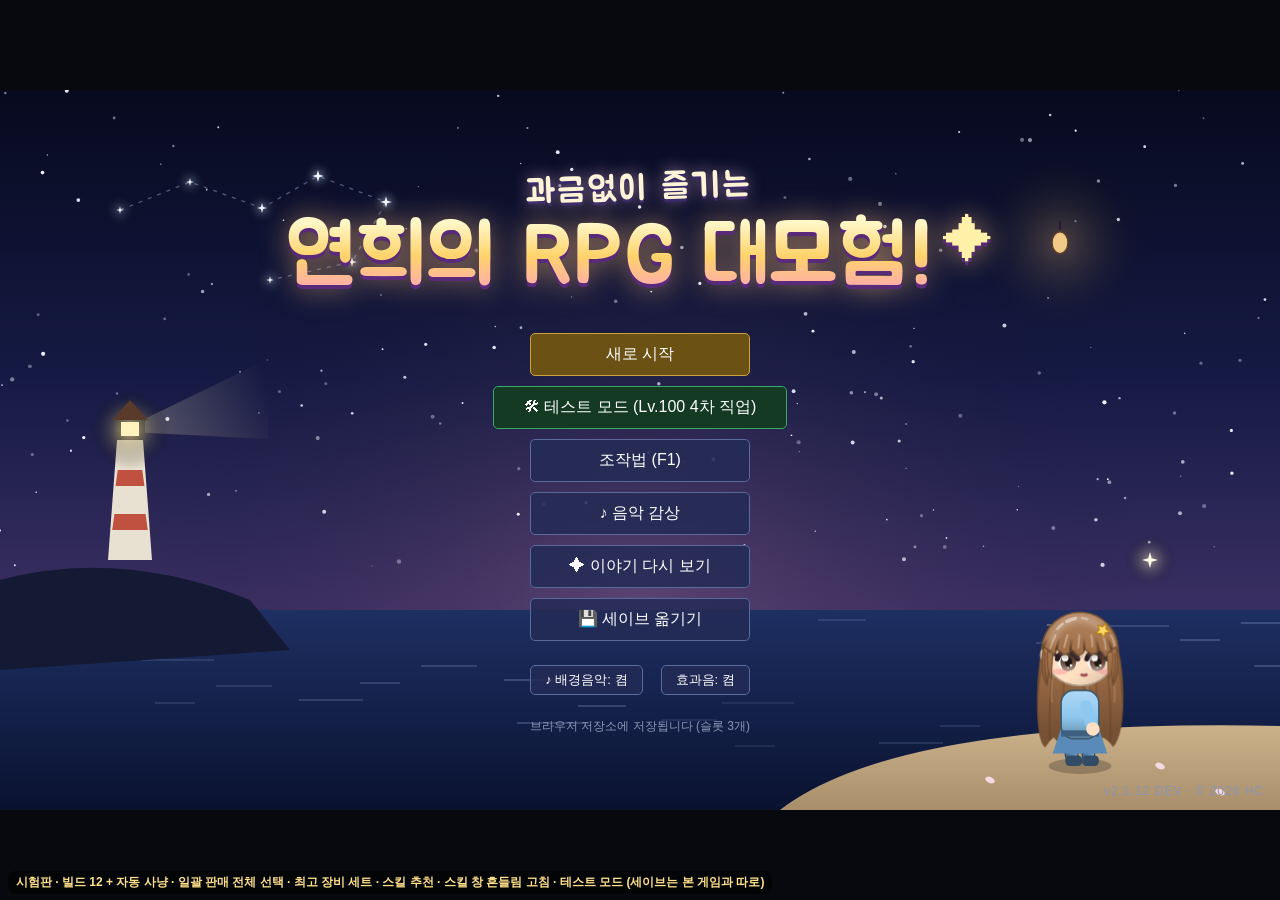
==== beta/index.html @ 1efd41b9 "시험판 beta: 테스트 모드 포함 (모바일 d5fec8c)" ====
<!doctype html>
<!-- 과금없이 즐기는 연희의 RPG 대모험 © 2026 HC. All rights reserved. 무단 복제·배포 금지 -->
<html lang="ko">
<head>
  <meta charset="utf-8">
  <title>[시험판] RPG 대모험_HC</title>
  <meta name="viewport" content="width=device-width, initial-scale=1, maximum-scale=1, user-scalable=no, viewport-fit=cover">
  <!-- 모바일 1차: 홈 화면에 추가했을 때 전체 화면 -->
  <meta name="apple-mobile-web-app-capable" content="yes">
  <meta name="mobile-web-app-capable" content="yes">
  <meta name="apple-mobile-web-app-status-bar-style" content="black-translucent">
  <meta name="apple-mobile-web-app-title" content="RPG 대모험_HC">
  <meta name="theme-color" content="#07090f">
  <meta name="format-detection" content="telephone=no">
  <!-- 모바일 2차-1: 앱 아이콘 A "여덟 번째 별" (docs/drafts/icons/export_icons.js 로 코드에서 뽑은 PNG) -->
  <link rel="apple-touch-icon" href="icons/icon-180.png">
  <link rel="icon" type="image/png" sizes="32x32" href="icons/favicon-32.png">
  <link rel="icon" type="image/png" sizes="192x192" href="icons/icon-192.png">
  <link rel="manifest" href="manifest.webmanifest">
  <link rel="stylesheet" href="css/fonts/jua.css">
  <link rel="stylesheet" href="css/style.css">
  <link rel="stylesheet" href="css/mobile.css">
</head>
<body>
  <div id="stage">
    <div id="game">
      <canvas id="canvas" width="1280" height="720"></canvas>
      <div id="ui"></div>
    </div>
  </div>

  <!-- 공용 -->
  <script src="src/util.js"></script>
  <script src="src/version.js"></script>
  <script src="src/webbuild.js"></script>
  <script src="src/core/errlog.js"></script>
  <!-- 데이터 -->
  <script src="src/data/formulas.js"></script>
  <script src="src/core/settings.js"></script>
  <script src="src/systems/perf.js"></script>
  <script src="src/data/jobs.js"></script>
  <script src="src/data/looks.js"></script>
  <script src="src/data/skills.js"></script>
  <script src="src/data/jobs2.js"></script>
  <script src="src/data/options.js"></script>
  <script src="src/data/items.js"></script>
  <script src="src/data/sets.js"></script>
  <script src="src/data/sfx.js"></script>
  <script src="src/data/monsters.js"></script>
  <script src="src/data/bosses.js"></script>
  <script src="src/data/npcs.js"></script>
  <script src="src/data/quests.js"></script>
  <script src="src/data/maps.js"></script>
  <script src="src/data/world2.js"></script>
  <script src="src/data/npc_look2.js"></script>
  <script src="src/data/npc_hari.js"></script>
  <script src="src/data/story2.js"></script>
  <script src="src/data/story3.js"></script>
  <script src="src/data/quest_sets_b1.js"></script>
  <script src="src/systems/sp_b1.js"></script>
  <script src="src/systems/clue.js"></script>
  <script src="src/data/rework.js"></script>
  <script src="src/data/balance21.js"></script>
  <script src="src/data/balance_b1.js"></script>
  <script src="src/data/songs.js"></script>
  <!-- 코어 -->
  <script src="src/core/input.js"></script>
  <script src="src/core/keys.js"></script>
  <script src="src/core/touch.js"></script>
  <script src="src/core/audio.js"></script>
  <script src="src/core/music.js"></script>
  <script src="src/core/sound.js"></script>
  <script src="src/core/save.js"></script>
  <!-- 그래픽 -->
  <script src="src/render/icons.js"></script>
  <script src="src/render/icons2.js"></script>
  <script src="src/render/sprites.js"></script>
  <script src="src/render/outfit.js"></script>
  <script src="src/render/gearfx.js"></script>
  <script src="src/render/hair_user.js"></script>
  <script src="src/render/head2.js"></script>
  <script src="src/render/monsters2.js"></script>
  <script src="src/render/monsters3.js"></script>
  <script src="src/render/monsters4.js"></script>
  <script src="src/render/boss21.js"></script>
  <script src="src/render/nox.js"></script>
  <script src="src/render/boss_new.js"></script>
  <script src="src/render/mon_new.js"></script>
  <script src="src/render/background.js"></script>
  <!-- 시스템 -->
  <script src="src/systems/items.js"></script>
  <script src="src/systems/stats.js"></script>
  <script src="src/systems/quest.js"></script>
  <script src="src/systems/combat.js"></script>
  <script src="src/systems/tutorial.js"></script>
  <script src="src/systems/nav.js"></script>
  <script src="src/systems/chapter.js"></script>
  <script src="src/systems/storage.js"></script>
  <!-- 엔티티 -->
  <script src="src/entity/fx.js"></script>
  <script src="src/entity/projectile.js"></script>
  <script src="src/entity/drop.js"></script>
  <script src="src/entity/boss.js"></script>
  <script src="src/entity/monster.js"></script>
  <script src="src/systems/monskill.js"></script>
  <script src="src/render/skyfx.js"></script>
  <script src="src/systems/skillx.js"></script>
  <script src="src/systems/aura10.js"></script>
  <script src="src/render/spellfx.js"></script>
  <script src="src/systems/assist.js"></script>
  <script src="src/systems/hidden.js"></script>
  <script src="src/entity/player.js"></script>
  <script src="src/world.js"></script>
  <!-- UI -->
  <script src="src/ui/ui.js"></script>
  <script src="src/ui/hud.js"></script>
  <script src="src/ui/windows.js"></script>
  <script src="src/ui/windows2.js"></script>
  <script src="src/ui/windows3.js"></script>
  <script src="src/ui/dialog.js"></script>
  <script src="src/ui/mapwin.js"></script>
  <script src="src/ui/creator.js"></script>
  <script src="src/ui/ending.js"></script>
  <script src="src/ui/cutscene.js"></script>
  <script src="src/ui/titlebg.js"></script>
  <script src="src/ui/autopot.js"></script>
  <script src="src/ui/bugreport.js"></script>
  <script src="src/ui/mobile.js"></script>
  <script src="src/ui/play.js"></script>
  <script src="src/ui/jobcard_pc.js"></script>
  <script src="src/ui/jobcard.js"></script>
  <!-- 시작 -->
  <script src="src/dev.js"></script>
  <script src="src/main.js"></script>
<div style="position:fixed;left:8px;bottom:6px;z-index:99999;pointer-events:none;font:bold 12px sans-serif;color:#ffe08a;background:rgba(0,0,0,.55);padding:3px 8px;border-radius:8px">시험판 · 빌드 12 + 자동 사냥 · 일괄 판매 전체 선택 · 최고 장비 세트 · 스킬 추천 · 스킬 창 흔들림 고침 · 테스트 모드 (세이브는 본 게임과 따로)</div>
</body>
</html>
---- beta/css/fonts/jua.css ----
/*! 과금없이 즐기는 연희의 RPG 대모험 © 2026 HC. All rights reserved. 무단 복제·배포 금지 */
/* 2.0 타이틀 글씨체: 주아(BM JUA, SIL OFL 1.1 — jua/OFL.txt). @fontsource/jua 5.3.0의 한글·라틴 조각 파일. EXE에서도 인터넷 없이 보이도록 게임 폴더에 포함 */
/* jua-[2]-400-normal */
@font-face {
  font-family: 'Jua';
  font-style: normal;
  font-display: swap;
  font-weight: 400;
  src: url(./jua/jua-2-400-normal.woff2) format('woff2');
  unicode-range: U+d723-d728,U+d72a-d733,U+d735-d748,U+d74a-d74f,U+d752-d753,U+d755-d757,U+d75a-d75f,U+d762-d764,U+d766-d768,U+d76a-d76b,U+d76d-d76f,U+d771-d787,U+d789-d78b,U+d78d-d78f,U+d791-d797,U+d79a,U+d79c,U+d79e-d7a3,U+f900-f909,U+f90b-f92e;
}

/* jua-[3]-400-normal */
@font-face {
  font-family: 'Jua';
  font-style: normal;
  font-display: swap;
  font-weight: 400;
  src: url(./jua/jua-3-400-normal.woff2) format('woff2');
  unicode-range: U+d679-d68b,U+d68e-d69e,U+d6a0,U+d6a2-d6a7,U+d6a9-d6c3,U+d6c6-d6c7,U+d6c9-d6cb,U+d6cd-d6d3,U+d6d5-d6d6,U+d6d8-d6e3,U+d6e5-d6e7,U+d6e9-d6fb,U+d6fd-d717,U+d719-d71f,U+d721-d722;
}

/* jua-[4]-400-normal */
@font-face {
  font-family: 'Jua';
  font-style: normal;
  font-display: swap;
  font-weight: 400;
  src: url(./jua/jua-4-400-normal.woff2) format('woff2');
  unicode-range: U+d5bc-d5c7,U+d5ca-d5cb,U+d5cd-d5cf,U+d5d1-d5d7,U+d5d9-d5da,U+d5dc,U+d5de-d5e3,U+d5e6-d5e7,U+d5e9-d5eb,U+d5ed-d5f6,U+d5f8,U+d5fa-d5ff,U+d602-d603,U+d605-d607,U+d609-d60f,U+d612-d613,U+d616-d61b,U+d61d-d637,U+d63a-d63b,U+d63d-d63f,U+d641-d647,U+d64a-d64c,U+d64e-d653,U+d656-d657,U+d659-d65b,U+d65d-d666,U+d668,U+d66a-d678;
}

/* jua-[5]-400-normal */
@font-face {
  font-family: 'Jua';
  font-style: normal;
  font-display: swap;
  font-weight: 400;
  src: url(./jua/jua-5-400-normal.woff2) format('woff2');
  unicode-range: U+d507,U+d509-d50b,U+d50d-d513,U+d515-d53b,U+d53e-d53f,U+d541-d543,U+d545-d54c,U+d54e,U+d550,U+d552-d557,U+d55a-d55b,U+d55d-d55f,U+d561-d564,U+d566-d567,U+d56a,U+d56c,U+d56e-d573,U+d576-d577,U+d579-d583,U+d585-d586,U+d58a-d5a4,U+d5a6-d5bb;
}

/* jua-[6]-400-normal */
@font-face {
  font-family: 'Jua';
  font-style: normal;
  font-display: swap;
  font-weight: 400;
  src: url(./jua/jua-6-400-normal.woff2) format('woff2');
  unicode-range: U+d464-d477,U+d47a-d47b,U+d47d-d47f,U+d481-d487,U+d489-d48a,U+d48c,U+d48e-d4e7,U+d4e9-d503,U+d505-d506;
}

/* jua-[7]-400-normal */
@font-face {
  font-family: 'Jua';
  font-style: normal;
  font-display: swap;
  font-weight: 400;
  src: url(./jua/jua-7-400-normal.woff2) format('woff2');
  unicode-range: U+d3bf-d3c7,U+d3ca-d3cf,U+d3d1-d3eb,U+d3ee-d3ef,U+d3f1-d3f3,U+d3f5-d3fb,U+d3fd-d400,U+d402-d45b,U+d45d-d463;
}

/* jua-[8]-400-normal */
@font-face {
  font-family: 'Jua';
  font-style: normal;
  font-display: swap;
  font-weight: 400;
  src: url(./jua/jua-8-400-normal.woff2) format('woff2');
  unicode-range: U+d2ff,U+d302-d304,U+d306-d30b,U+d30f,U+d311-d313,U+d315-d31b,U+d31e,U+d322-d324,U+d326-d327,U+d32a-d32b,U+d32d-d32f,U+d331-d337,U+d339-d33c,U+d33e-d37b,U+d37e-d37f,U+d381-d383,U+d385-d38b,U+d38e-d390,U+d392-d397,U+d39a-d39b,U+d39d-d39f,U+d3a1-d3a7,U+d3a9-d3aa,U+d3ac,U+d3ae-d3b3,U+d3b5-d3b7,U+d3b9-d3bb,U+d3bd-d3be;
}

/* jua-[9]-400-normal */
@font-face {
  font-family: 'Jua';
  font-style: normal;
  font-display: swap;
  font-weight: 400;
  src: url(./jua/jua-9-400-normal.woff2) format('woff2');
  unicode-range: U+d257-d27f,U+d281-d29b,U+d29d-d29f,U+d2a1-d2ab,U+d2ad-d2b7,U+d2ba-d2bb,U+d2bd-d2bf,U+d2c1-d2c7,U+d2c9-d2ef,U+d2f2-d2f3,U+d2f5-d2f7,U+d2f9-d2fe;
}

/* jua-[10]-400-normal */
@font-face {
  font-family: 'Jua';
  font-style: normal;
  font-display: swap;
  font-weight: 400;
  src: url(./jua/jua-10-400-normal.woff2) format('woff2');
  unicode-range: U+d1b4,U+d1b6-d1f3,U+d1f5-d22b,U+d22e-d22f,U+d231-d233,U+d235-d23b,U+d23d-d240,U+d242-d256;
}

/* jua-[11]-400-normal */
@font-face {
  font-family: 'Jua';
  font-style: normal;
  font-display: swap;
  font-weight: 400;
  src: url(./jua/jua-11-400-normal.woff2) format('woff2');
  unicode-range: U+d105-d12f,U+d132-d133,U+d135-d137,U+d139-d13f,U+d141-d142,U+d144,U+d146-d14b,U+d14e-d14f,U+d151-d153,U+d155-d15b,U+d15e-d187,U+d189-d19f,U+d1a2-d1a3,U+d1a5-d1a7,U+d1a9-d1af,U+d1b2-d1b3;
}

/* jua-[12]-400-normal */
@font-face {
  font-family: 'Jua';
  font-style: normal;
  font-display: swap;
  font-weight: 400;
  src: url(./jua/jua-12-400-normal.woff2) format('woff2');
  unicode-range: U+d04b-d04f,U+d051-d057,U+d059-d06b,U+d06d-d06f,U+d071-d073,U+d075-d07b,U+d07e-d0a3,U+d0a6-d0a7,U+d0a9-d0ab,U+d0ad-d0b3,U+d0b6,U+d0b8,U+d0ba-d0bf,U+d0c2-d0c3,U+d0c5-d0c7,U+d0c9-d0cf,U+d0d2,U+d0d6-d0db,U+d0de-d0df,U+d0e1-d0e3,U+d0e5-d0eb,U+d0ee-d0f0,U+d0f2-d104;
}

/* jua-[13]-400-normal */
@font-face {
  font-family: 'Jua';
  font-style: normal;
  font-display: swap;
  font-weight: 400;
  src: url(./jua/jua-13-400-normal.woff2) format('woff2');
  unicode-range: U+cfa2-cfc3,U+cfc5-cfdf,U+cfe2-cfe3,U+cfe5-cfe7,U+cfe9-cff4,U+cff6-cffb,U+cffd-cfff,U+d001-d003,U+d005-d017,U+d019-d033,U+d036-d037,U+d039-d03b,U+d03d-d04a;
}

/* jua-[14]-400-normal */
@font-face {
  font-family: 'Jua';
  font-style: normal;
  font-display: swap;
  font-weight: 400;
  src: url(./jua/jua-14-400-normal.woff2) format('woff2');
  unicode-range: U+cef0-cef3,U+cef6,U+cef9-ceff,U+cf01-cf03,U+cf05-cf07,U+cf09-cf0f,U+cf11-cf12,U+cf14-cf1b,U+cf1d-cf1f,U+cf21-cf2f,U+cf31-cf53,U+cf56-cf57,U+cf59-cf5b,U+cf5d-cf63,U+cf66,U+cf68,U+cf6a-cf6f,U+cf71-cf84,U+cf86-cf8b,U+cf8d-cfa1;
}

/* jua-[15]-400-normal */
@font-face {
  font-family: 'Jua';
  font-style: normal;
  font-display: swap;
  font-weight: 400;
  src: url(./jua/jua-15-400-normal.woff2) format('woff2');
  unicode-range: U+ce3c-ce57,U+ce5a-ce5b,U+ce5d-ce5f,U+ce61-ce67,U+ce6a,U+ce6c,U+ce6e-ce73,U+ce76-ce77,U+ce79-ce7b,U+ce7d-ce83,U+ce85-ce88,U+ce8a-ce8f,U+ce91-ce93,U+ce95-ce97,U+ce99-ce9f,U+cea2,U+cea4-ceab,U+cead-cee3,U+cee6-cee7,U+cee9-ceeb,U+ceed-ceef;
}

/* jua-[16]-400-normal */
@font-face {
  font-family: 'Jua';
  font-style: normal;
  font-display: swap;
  font-weight: 400;
  src: url(./jua/jua-16-400-normal.woff2) format('woff2');
  unicode-range: U+cd92-cd93,U+cd96-cd97,U+cd99-cd9b,U+cd9d-cda3,U+cda6-cda8,U+cdaa-cdaf,U+cdb1-cdc3,U+cdc5-cdcb,U+cdcd-cde7,U+cde9-ce03,U+ce05-ce1f,U+ce22-ce34,U+ce36-ce3b;
}

/* jua-[17]-400-normal */
@font-face {
  font-family: 'Jua';
  font-style: normal;
  font-display: swap;
  font-weight: 400;
  src: url(./jua/jua-17-400-normal.woff2) format('woff2');
  unicode-range: U+ccef-cd07,U+cd0a-cd0b,U+cd0d-cd1a,U+cd1c,U+cd1e-cd2b,U+cd2d-cd5b,U+cd5d-cd77,U+cd79-cd91;
}

/* jua-[18]-400-normal */
@font-face {
  font-family: 'Jua';
  font-style: normal;
  font-display: swap;
  font-weight: 400;
  src: url(./jua/jua-18-400-normal.woff2) format('woff2');
  unicode-range: U+cc3f-cc43,U+cc46-cc47,U+cc49-cc4b,U+cc4d-cc53,U+cc55-cc58,U+cc5a-cc5f,U+cc61-cc97,U+cc9a-cc9b,U+cc9d-cc9f,U+cca1-cca7,U+ccaa,U+ccac,U+ccae-ccb3,U+ccb6-ccb7,U+ccb9-ccbb,U+ccbd-cccf,U+ccd1-cce3,U+cce5-ccee;
}

/* jua-[19]-400-normal */
@font-face {
  font-family: 'Jua';
  font-style: normal;
  font-display: swap;
  font-weight: 400;
  src: url(./jua/jua-19-400-normal.woff2) format('woff2');
  unicode-range: U+cb91-cbd3,U+cbd5-cbe3,U+cbe5-cc0b,U+cc0e-cc0f,U+cc11-cc13,U+cc15-cc1b,U+cc1d-cc20,U+cc23-cc27,U+cc2a-cc2b,U+cc2d,U+cc2f,U+cc31-cc37,U+cc3a,U+cc3c;
}

/* jua-[20]-400-normal */
@font-face {
  font-family: 'Jua';
  font-style: normal;
  font-display: swap;
  font-weight: 400;
  src: url(./jua/jua-20-400-normal.woff2) format('woff2');
  unicode-range: U+caf4-cb47,U+cb4a-cb90;
}

/* jua-[21]-400-normal */
@font-face {
  font-family: 'Jua';
  font-style: normal;
  font-display: swap;
  font-weight: 400;
  src: url(./jua/jua-21-400-normal.woff2) format('woff2');
  unicode-range: U+ca4a-ca4b,U+ca4e-ca4f,U+ca51-ca53,U+ca55-ca5b,U+ca5d-ca60,U+ca62-ca83,U+ca85-cabb,U+cabe-cabf,U+cac1-cac3,U+cac5-cacb,U+cacd-cad0,U+cad2,U+cad4-cad8,U+cada-caf3;
}

/* jua-[22]-400-normal */
@font-face {
  font-family: 'Jua';
  font-style: normal;
  font-display: swap;
  font-weight: 400;
  src: url(./jua/jua-22-400-normal.woff2) format('woff2');
  unicode-range: U+c996-c997,U+c99a-c99c,U+c99e-c9bf,U+c9c2-c9c3,U+c9c5-c9c7,U+c9c9-c9cf,U+c9d2,U+c9d4,U+c9d7-c9d8,U+c9db,U+c9de-c9df,U+c9e1-c9e3,U+c9e5-c9e6,U+c9e8-c9eb,U+c9ee-c9f0,U+c9f2-c9f7,U+c9f9-ca0b,U+ca0d-ca28,U+ca2a-ca49;
}

/* jua-[23]-400-normal */
@font-face {
  font-family: 'Jua';
  font-style: normal;
  font-display: swap;
  font-weight: 400;
  src: url(./jua/jua-23-400-normal.woff2) format('woff2');
  unicode-range: U+c8e9-c8f4,U+c8f6-c8fb,U+c8fe-c8ff,U+c901-c903,U+c905-c90b,U+c90e-c910,U+c912-c917,U+c919-c92b,U+c92d-c94f,U+c951-c953,U+c955-c96b,U+c96d-c973,U+c975-c987,U+c98a-c98b,U+c98d-c98f,U+c991-c995;
}

/* jua-[24]-400-normal */
@font-face {
  font-family: 'Jua';
  font-style: normal;
  font-display: swap;
  font-weight: 400;
  src: url(./jua/jua-24-400-normal.woff2) format('woff2');
  unicode-range: U+c841-c84b,U+c84d-c86f,U+c872-c873,U+c875-c877,U+c879-c87f,U+c882-c884,U+c887-c88a,U+c88d-c8c3,U+c8c5-c8df,U+c8e1-c8e8;
}

/* jua-[25]-400-normal */
@font-face {
  font-family: 'Jua';
  font-style: normal;
  font-display: swap;
  font-weight: 400;
  src: url(./jua/jua-25-400-normal.woff2) format('woff2');
  unicode-range: U+c779-c77b,U+c77e-c782,U+c786,U+c78b,U+c78d,U+c78f,U+c792-c793,U+c795,U+c797,U+c799-c79f,U+c7a2,U+c7a7-c7ab,U+c7ae-c7bb,U+c7bd-c7c0,U+c7c2-c7c7,U+c7c9-c7dc,U+c7de-c7ff,U+c802-c803,U+c805-c807,U+c809,U+c80b-c80f,U+c812,U+c814,U+c817-c81b,U+c81e-c81f,U+c821-c823,U+c825-c82e,U+c830-c837,U+c839-c83b,U+c83d-c840;
}

/* jua-[26]-400-normal */
@font-face {
  font-family: 'Jua';
  font-style: normal;
  font-display: swap;
  font-weight: 400;
  src: url(./jua/jua-26-400-normal.woff2) format('woff2');
  unicode-range: U+c6bb-c6bf,U+c6c2,U+c6c4,U+c6c6-c6cb,U+c6ce-c6cf,U+c6d1-c6d3,U+c6d5-c6db,U+c6dd-c6df,U+c6e1-c6e7,U+c6e9-c6eb,U+c6ed-c6ef,U+c6f1-c6f8,U+c6fa-c703,U+c705-c707,U+c709-c70b,U+c70d-c716,U+c718,U+c71a-c71f,U+c722-c723,U+c725-c727,U+c729-c734,U+c736-c73b,U+c73e-c73f,U+c741-c743,U+c745-c74b,U+c74e-c750,U+c752-c757,U+c759-c773,U+c776-c777;
}

/* jua-[27]-400-normal */
@font-face {
  font-family: 'Jua';
  font-style: normal;
  font-display: swap;
  font-weight: 400;
  src: url(./jua/jua-27-400-normal.woff2) format('woff2');
  unicode-range: U+c5f5-c5fb,U+c5fe,U+c602-c605,U+c607,U+c609-c60f,U+c611-c61a,U+c61c-c623,U+c626-c627,U+c629-c62b,U+c62d,U+c62f-c632,U+c636,U+c638,U+c63a-c63f,U+c642-c643,U+c645-c647,U+c649-c652,U+c656-c65b,U+c65d-c65f,U+c661-c663,U+c665-c677,U+c679-c67b,U+c67d-c693,U+c696-c697,U+c699-c69b,U+c69d-c6a3,U+c6a6,U+c6a8,U+c6aa-c6af,U+c6b2-c6b3,U+c6b5-c6b7,U+c6b9-c6ba;
}

/* jua-[28]-400-normal */
@font-face {
  font-family: 'Jua';
  font-style: normal;
  font-display: swap;
  font-weight: 400;
  src: url(./jua/jua-28-400-normal.woff2) format('woff2');
  unicode-range: U+c517-c527,U+c52a-c52b,U+c52d-c52f,U+c531-c538,U+c53a,U+c53c,U+c53e-c543,U+c546-c547,U+c54b,U+c54d-c552,U+c556,U+c55a-c55b,U+c55d,U+c55f,U+c562-c563,U+c565-c567,U+c569-c56f,U+c572,U+c574,U+c576-c57b,U+c57e-c57f,U+c581-c583,U+c585-c586,U+c588-c58b,U+c58e,U+c590,U+c592-c596,U+c599-c5b3,U+c5b6-c5b7,U+c5ba,U+c5be-c5c3,U+c5ca-c5cb,U+c5cd,U+c5cf,U+c5d2-c5d3,U+c5d5-c5d7,U+c5d9-c5df,U+c5e1-c5e2,U+c5e4,U+c5e6-c5eb,U+c5ef,U+c5f1-c5f3;
}

/* jua-[29]-400-normal */
@font-face {
  font-family: 'Jua';
  font-style: normal;
  font-display: swap;
  font-weight: 400;
  src: url(./jua/jua-29-400-normal.woff2) format('woff2');
  unicode-range: U+c475-c4ef,U+c4f2-c4f3,U+c4f5-c4f7,U+c4f9-c4ff,U+c502-c50b,U+c50d-c516;
}

/* jua-[30]-400-normal */
@font-face {
  font-family: 'Jua';
  font-style: normal;
  font-display: swap;
  font-weight: 400;
  src: url(./jua/jua-30-400-normal.woff2) format('woff2');
  unicode-range: U+c3d0-c3d7,U+c3da-c3db,U+c3dd-c3de,U+c3e1-c3ec,U+c3ee-c3f3,U+c3f5-c42b,U+c42d-c463,U+c466-c474;
}

/* jua-[31]-400-normal */
@font-face {
  font-family: 'Jua';
  font-style: normal;
  font-display: swap;
  font-weight: 400;
  src: url(./jua/jua-31-400-normal.woff2) format('woff2');
  unicode-range: U+c32b-c367,U+c36a-c36b,U+c36d-c36f,U+c371-c377,U+c37a-c37b,U+c37e-c383,U+c385-c387,U+c389-c3cf;
}

/* jua-[32]-400-normal */
@font-face {
  font-family: 'Jua';
  font-style: normal;
  font-display: swap;
  font-weight: 400;
  src: url(./jua/jua-32-400-normal.woff2) format('woff2');
  unicode-range: U+c26a-c26b,U+c26d-c26f,U+c271-c273,U+c275-c27b,U+c27e-c287,U+c289-c28f,U+c291-c297,U+c299-c29a,U+c29c-c2a3,U+c2a5-c2a7,U+c2a9-c2ab,U+c2ad-c2b3,U+c2b6,U+c2b8,U+c2ba-c2bb,U+c2bd-c2db,U+c2de-c2df,U+c2e1-c2e2,U+c2e5-c2ea,U+c2ee,U+c2f0,U+c2f2-c2f5,U+c2f7,U+c2fa-c2fb,U+c2fd-c2ff,U+c301-c307,U+c309-c30c,U+c30e-c312,U+c315-c323,U+c325-c328,U+c32a;
}

/* jua-[33]-400-normal */
@font-face {
  font-family: 'Jua';
  font-style: normal;
  font-display: swap;
  font-weight: 400;
  src: url(./jua/jua-33-400-normal.woff2) format('woff2');
  unicode-range: U+c1bc-c1c3,U+c1c5-c1df,U+c1e1-c1fb,U+c1fd-c203,U+c205-c20c,U+c20e,U+c210-c217,U+c21a-c21b,U+c21d-c21e,U+c221-c227,U+c229-c22a,U+c22c,U+c22e,U+c230,U+c233-c24f,U+c251-c257,U+c259-c269;
}

/* jua-[34]-400-normal */
@font-face {
  font-family: 'Jua';
  font-style: normal;
  font-display: swap;
  font-weight: 400;
  src: url(./jua/jua-34-400-normal.woff2) format('woff2');
  unicode-range: U+c101-c11b,U+c11f,U+c121-c123,U+c125-c12b,U+c12e,U+c132-c137,U+c13a-c13b,U+c13d-c13f,U+c141-c147,U+c14a,U+c14c-c153,U+c155-c157,U+c159-c15b,U+c15d-c166,U+c169-c16f,U+c171-c177,U+c179-c18b,U+c18e-c18f,U+c191-c193,U+c195-c19b,U+c19d-c19e,U+c1a0,U+c1a2-c1a4,U+c1a6-c1bb;
}

/* jua-[35]-400-normal */
@font-face {
  font-family: 'Jua';
  font-style: normal;
  font-display: swap;
  font-weight: 400;
  src: url(./jua/jua-35-400-normal.woff2) format('woff2');
  unicode-range: U+c049-c057,U+c059-c05b,U+c05d-c05f,U+c061-c067,U+c069-c08f,U+c091-c0ab,U+c0ae-c0af,U+c0b1-c0b3,U+c0b5,U+c0b7-c0bb,U+c0be,U+c0c2-c0c7,U+c0ca-c0cb,U+c0cd-c0cf,U+c0d1-c0d7,U+c0d9-c0da,U+c0dc,U+c0de-c0e3,U+c0e5-c0eb,U+c0ed-c0f3,U+c0f6,U+c0f8,U+c0fa-c0ff;
}

/* jua-[36]-400-normal */
@font-face {
  font-family: 'Jua';
  font-style: normal;
  font-display: swap;
  font-weight: 400;
  src: url(./jua/jua-36-400-normal.woff2) format('woff2');
  unicode-range: U+bfa7-bfaf,U+bfb1-bfc4,U+bfc6-bfcb,U+bfce-bfcf,U+bfd1-bfd3,U+bfd5-bfdb,U+bfdd-c048;
}

/* jua-[37]-400-normal */
@font-face {
  font-family: 'Jua';
  font-style: normal;
  font-display: swap;
  font-weight: 400;
  src: url(./jua/jua-37-400-normal.woff2) format('woff2');
  unicode-range: U+bf07,U+bf09-bf3f,U+bf41-bf4f,U+bf52-bf54,U+bf56-bfa6;
}

/* jua-[38]-400-normal */
@font-face {
  font-family: 'Jua';
  font-style: normal;
  font-display: swap;
  font-weight: 400;
  src: url(./jua/jua-38-400-normal.woff2) format('woff2');
  unicode-range: U+be56,U+be58,U+be5c-be5f,U+be62-be63,U+be65-be67,U+be69-be74,U+be76-be7b,U+be7e-be7f,U+be81-be8e,U+be90,U+be92-bea7,U+bea9-becf,U+bed2-bed3,U+bed5-bed6,U+bed9-bee3,U+bee6-bf06;
}

/* jua-[39]-400-normal */
@font-face {
  font-family: 'Jua';
  font-style: normal;
  font-display: swap;
  font-weight: 400;
  src: url(./jua/jua-39-400-normal.woff2) format('woff2');
  unicode-range: U+bdb0-bdd3,U+bdd5-bdef,U+bdf1-be0b,U+be0d-be0f,U+be11-be13,U+be15-be43,U+be46-be47,U+be49-be4b,U+be4d-be53;
}

/* jua-[40]-400-normal */
@font-face {
  font-family: 'Jua';
  font-style: normal;
  font-display: swap;
  font-weight: 400;
  src: url(./jua/jua-40-400-normal.woff2) format('woff2');
  unicode-range: U+bd03,U+bd06,U+bd08,U+bd0a-bd0f,U+bd11-bd22,U+bd25-bd47,U+bd49-bd58,U+bd5a-bd7f,U+bd82-bd83,U+bd85-bd87,U+bd8a-bd8f,U+bd91-bd92,U+bd94,U+bd96-bd98,U+bd9a-bdaf;
}

/* jua-[41]-400-normal */
@font-face {
  font-family: 'Jua';
  font-style: normal;
  font-display: swap;
  font-weight: 400;
  src: url(./jua/jua-41-400-normal.woff2) format('woff2');
  unicode-range: U+bc4e-bc83,U+bc86-bc87,U+bc89-bc8b,U+bc8d-bc93,U+bc96,U+bc98,U+bc9b-bc9f,U+bca2-bca3,U+bca5-bca7,U+bca9-bcb2,U+bcb4-bcbb,U+bcbe-bcbf,U+bcc1-bcc3,U+bcc5-bccc,U+bcce-bcd0,U+bcd2-bcd4,U+bcd6-bcf3,U+bcf7,U+bcf9-bcfb,U+bcfd-bd02;
}

/* jua-[42]-400-normal */
@font-face {
  font-family: 'Jua';
  font-style: normal;
  font-display: swap;
  font-weight: 400;
  src: url(./jua/jua-42-400-normal.woff2) format('woff2');
  unicode-range: U+bb90-bba3,U+bba5-bbab,U+bbad-bbbf,U+bbc1-bbf7,U+bbfa-bbfb,U+bbfd-bbfe,U+bc01-bc07,U+bc09-bc0a,U+bc0e,U+bc10,U+bc12-bc13,U+bc17,U+bc19-bc1a,U+bc1e,U+bc20-bc23,U+bc26,U+bc28,U+bc2a-bc2c,U+bc2e-bc2f,U+bc32-bc33,U+bc35-bc37,U+bc39-bc3f,U+bc41-bc42,U+bc44,U+bc46-bc48,U+bc4a-bc4d;
}

/* jua-[43]-400-normal */
@font-face {
  font-family: 'Jua';
  font-style: normal;
  font-display: swap;
  font-weight: 400;
  src: url(./jua/jua-43-400-normal.woff2) format('woff2');
  unicode-range: U+bae6-bafb,U+bafd-bb17,U+bb19-bb33,U+bb37,U+bb39-bb3a,U+bb3d-bb43,U+bb45-bb46,U+bb48,U+bb4a-bb4f,U+bb51-bb53,U+bb55-bb57,U+bb59-bb62,U+bb64-bb8f;
}

/* jua-[44]-400-normal */
@font-face {
  font-family: 'Jua';
  font-style: normal;
  font-display: swap;
  font-weight: 400;
  src: url(./jua/jua-44-400-normal.woff2) format('woff2');
  unicode-range: U+ba30-ba37,U+ba3a-ba3b,U+ba3d-ba3f,U+ba41-ba47,U+ba49-ba4a,U+ba4c,U+ba4e-ba53,U+ba56-ba57,U+ba59-ba5b,U+ba5d-ba63,U+ba65-ba66,U+ba68-ba6f,U+ba71-ba73,U+ba75-ba77,U+ba79-ba84,U+ba86,U+ba88-baa7,U+baaa,U+baad-baaf,U+bab1-bab7,U+baba,U+babc,U+babe-bae5;
}

/* jua-[45]-400-normal */
@font-face {
  font-family: 'Jua';
  font-style: normal;
  font-display: swap;
  font-weight: 400;
  src: url(./jua/jua-45-400-normal.woff2) format('woff2');
  unicode-range: U+b96e-b973,U+b976-b977,U+b979-b97b,U+b97d-b983,U+b986,U+b988,U+b98a-b98d,U+b98f-b9ab,U+b9ae-b9af,U+b9b1-b9b3,U+b9b5-b9bb,U+b9be,U+b9c0,U+b9c2-b9c7,U+b9ca-b9cb,U+b9cd,U+b9d2-b9d7,U+b9da,U+b9dc,U+b9df-b9e0,U+b9e2,U+b9e6-b9e7,U+b9e9-b9f3,U+b9f6,U+b9f8,U+b9fb-ba2f;
}

/* jua-[46]-400-normal */
@font-face {
  font-family: 'Jua';
  font-style: normal;
  font-display: swap;
  font-weight: 400;
  src: url(./jua/jua-46-400-normal.woff2) format('woff2');
  unicode-range: U+b8bf-b8cb,U+b8cd-b8e0,U+b8e2-b8e7,U+b8ea-b8eb,U+b8ed-b8ef,U+b8f1-b8f7,U+b8fa,U+b8fc,U+b8fe-b903,U+b905-b917,U+b919-b91f,U+b921-b93b,U+b93d-b957,U+b95a-b95b,U+b95d-b95f,U+b961-b967,U+b969-b96c;
}

/* jua-[47]-400-normal */
@font-face {
  font-family: 'Jua';
  font-style: normal;
  font-display: swap;
  font-weight: 400;
  src: url(./jua/jua-47-400-normal.woff2) format('woff2');
  unicode-range: U+b80d-b80f,U+b811-b817,U+b81a,U+b81c-b823,U+b826-b827,U+b829-b82b,U+b82d-b833,U+b836,U+b83a-b83f,U+b841-b85b,U+b85e-b85f,U+b861-b863,U+b865-b86b,U+b86e,U+b870,U+b872-b8af,U+b8b1-b8be;
}

/* jua-[48]-400-normal */
@font-face {
  font-family: 'Jua';
  font-style: normal;
  font-display: swap;
  font-weight: 400;
  src: url(./jua/jua-48-400-normal.woff2) format('woff2');
  unicode-range: U+b74d-b75f,U+b761-b763,U+b765-b774,U+b776-b77b,U+b77e-b77f,U+b781-b783,U+b785-b78b,U+b78e,U+b792-b796,U+b79a-b79b,U+b79d-b7a7,U+b7aa,U+b7ae-b7b3,U+b7b6-b7c8,U+b7ca-b7eb,U+b7ee-b7ef,U+b7f1-b7f3,U+b7f5-b7fb,U+b7fe,U+b802-b806,U+b80a-b80b;
}

/* jua-[49]-400-normal */
@font-face {
  font-family: 'Jua';
  font-style: normal;
  font-display: swap;
  font-weight: 400;
  src: url(./jua/jua-49-400-normal.woff2) format('woff2');
  unicode-range: U+b6a7-b6aa,U+b6ac-b6b0,U+b6b2-b6ef,U+b6f1-b727,U+b72a-b72b,U+b72d-b72e,U+b731-b737,U+b739-b73a,U+b73c-b743,U+b745-b74c;
}

/* jua-[50]-400-normal */
@font-face {
  font-family: 'Jua';
  font-style: normal;
  font-display: swap;
  font-weight: 400;
  src: url(./jua/jua-50-400-normal.woff2) format('woff2');
  unicode-range: U+b605-b60f,U+b612-b617,U+b619-b624,U+b626-b69b,U+b69e-b6a3,U+b6a5-b6a6;
}

/* jua-[51]-400-normal */
@font-face {
  font-family: 'Jua';
  font-style: normal;
  font-display: swap;
  font-weight: 400;
  src: url(./jua/jua-51-400-normal.woff2) format('woff2');
  unicode-range: U+b55f,U+b562-b583,U+b585-b59f,U+b5a2-b5a3,U+b5a5-b5a7,U+b5a9-b5b2,U+b5b5-b5ba,U+b5bd-b604;
}

/* jua-[52]-400-normal */
@font-face {
  font-family: 'Jua';
  font-style: normal;
  font-display: swap;
  font-weight: 400;
  src: url(./jua/jua-52-400-normal.woff2) format('woff2');
  unicode-range: U+b4a5-b4b6,U+b4b8-b4bf,U+b4c1-b4c7,U+b4c9-b4db,U+b4de-b4df,U+b4e1-b4e2,U+b4e5-b4eb,U+b4ee,U+b4f0,U+b4f2-b513,U+b516-b517,U+b519-b51a,U+b51d-b523,U+b526,U+b528,U+b52b-b52f,U+b532-b533,U+b535-b537,U+b539-b53f,U+b541-b544,U+b546-b54b,U+b54d-b54f,U+b551-b55b,U+b55d-b55e;
}

/* jua-[53]-400-normal */
@font-face {
  font-family: 'Jua';
  font-style: normal;
  font-display: swap;
  font-weight: 400;
  src: url(./jua/jua-53-400-normal.woff2) format('woff2');
  unicode-range: U+b3f8-b3fb,U+b3fd-b40f,U+b411-b417,U+b419-b41b,U+b41d-b41f,U+b421-b427,U+b42a-b42b,U+b42d-b44f,U+b452-b453,U+b455-b457,U+b459-b45f,U+b462-b464,U+b466-b46b,U+b46d-b47f,U+b481-b4a3;
}

/* jua-[54]-400-normal */
@font-face {
  font-family: 'Jua';
  font-style: normal;
  font-display: swap;
  font-weight: 400;
  src: url(./jua/jua-54-400-normal.woff2) format('woff2');
  unicode-range: U+b342-b353,U+b356-b357,U+b359-b35b,U+b35d-b35e,U+b360-b363,U+b366,U+b368,U+b36a-b36d,U+b36f,U+b372-b373,U+b375-b377,U+b379-b37f,U+b381-b382,U+b384,U+b386-b38b,U+b38d-b3c3,U+b3c6-b3c7,U+b3c9-b3ca,U+b3cd-b3d3,U+b3d6,U+b3d8,U+b3da-b3f7;
}

/* jua-[55]-400-normal */
@font-face {
  font-family: 'Jua';
  font-style: normal;
  font-display: swap;
  font-weight: 400;
  src: url(./jua/jua-55-400-normal.woff2) format('woff2');
  unicode-range: U+b27c-b283,U+b285-b28f,U+b292-b293,U+b295-b297,U+b29a-b29f,U+b2a1-b2a4,U+b2a7-b2a9,U+b2ab,U+b2ad-b2c7,U+b2ca-b2cb,U+b2cd-b2cf,U+b2d1-b2d7,U+b2da,U+b2dc,U+b2de-b2e3,U+b2e7,U+b2e9-b2ea,U+b2ef-b2f3,U+b2f6,U+b2f8,U+b2fa-b2fb,U+b2fd-b2fe,U+b302-b303,U+b305-b307,U+b309-b30f,U+b312,U+b316-b31b,U+b31d-b341;
}

/* jua-[56]-400-normal */
@font-face {
  font-family: 'Jua';
  font-style: normal;
  font-display: swap;
  font-weight: 400;
  src: url(./jua/jua-56-400-normal.woff2) format('woff2');
  unicode-range: U+b1d6-b1e7,U+b1e9-b1fc,U+b1fe-b203,U+b206-b207,U+b209-b20b,U+b20d-b213,U+b216-b21f,U+b221-b257,U+b259-b273,U+b275-b27b;
}

/* jua-[57]-400-normal */
@font-face {
  font-family: 'Jua';
  font-style: normal;
  font-display: swap;
  font-weight: 400;
  src: url(./jua/jua-57-400-normal.woff2) format('woff2');
  unicode-range: U+b120-b122,U+b126-b127,U+b129-b12b,U+b12d-b133,U+b136,U+b138,U+b13a-b13f,U+b142-b143,U+b145-b14f,U+b151-b153,U+b156-b157,U+b159-b177,U+b17a-b17b,U+b17d-b17f,U+b181-b187,U+b189-b18c,U+b18e-b191,U+b195-b1a7,U+b1a9-b1cb,U+b1cd-b1d5;
}

/* jua-[58]-400-normal */
@font-face {
  font-family: 'Jua';
  font-style: normal;
  font-display: swap;
  font-weight: 400;
  src: url(./jua/jua-58-400-normal.woff2) format('woff2');
  unicode-range: U+b05f-b07b,U+b07e-b07f,U+b081-b083,U+b085-b08b,U+b08d-b097,U+b09b,U+b09d-b09f,U+b0a2-b0a7,U+b0aa,U+b0b0,U+b0b2,U+b0b6-b0b7,U+b0b9-b0bb,U+b0bd-b0c3,U+b0c6-b0c7,U+b0ca-b0cf,U+b0d1-b0df,U+b0e1-b0e4,U+b0e6-b107,U+b10a-b10b,U+b10d-b10f,U+b111-b112,U+b114-b117,U+b119-b11a,U+b11c-b11f;
}

/* jua-[59]-400-normal */
@font-face {
  font-family: 'Jua';
  font-style: normal;
  font-display: swap;
  font-weight: 400;
  src: url(./jua/jua-59-400-normal.woff2) format('woff2');
  unicode-range: U+afac-afb7,U+afba-afbb,U+afbd-afbf,U+afc1-afc6,U+afca-afcc,U+afce-afd3,U+afd5-afe7,U+afe9-afef,U+aff1-b00b,U+b00d-b00f,U+b011-b013,U+b015-b01b,U+b01d-b027,U+b029-b043,U+b045-b047,U+b049,U+b04b,U+b04d-b052,U+b055-b056,U+b058-b05c,U+b05e;
}

/* jua-[60]-400-normal */
@font-face {
  font-family: 'Jua';
  font-style: normal;
  font-display: swap;
  font-weight: 400;
  src: url(./jua/jua-60-400-normal.woff2) format('woff2');
  unicode-range: U+af03-af07,U+af09-af2b,U+af2e-af33,U+af35-af3b,U+af3e-af40,U+af44-af47,U+af4a-af5c,U+af5e-af63,U+af65-af7f,U+af81-afab;
}

/* jua-[61]-400-normal */
@font-face {
  font-family: 'Jua';
  font-style: normal;
  font-display: swap;
  font-weight: 400;
  src: url(./jua/jua-61-400-normal.woff2) format('woff2');
  unicode-range: U+ae56-ae5b,U+ae5e-ae60,U+ae62-ae64,U+ae66-ae67,U+ae69-ae6b,U+ae6d-ae83,U+ae85-aebb,U+aebf,U+aec1-aec3,U+aec5-aecb,U+aece,U+aed0,U+aed2-aed7,U+aed9-aef3,U+aef5-af02;
}

/* jua-[62]-400-normal */
@font-face {
  font-family: 'Jua';
  font-style: normal;
  font-display: swap;
  font-weight: 400;
  src: url(./jua/jua-62-400-normal.woff2) format('woff2');
  unicode-range: U+ad9c-ada3,U+ada5-adbf,U+adc1-adc3,U+adc5-adc7,U+adc9-add2,U+add4-addb,U+addd-addf,U+ade1-ade3,U+ade5-adf7,U+adfa-adfb,U+adfd-adff,U+ae02-ae07,U+ae0a,U+ae0c,U+ae0e-ae13,U+ae15-ae2f,U+ae31-ae33,U+ae35-ae37,U+ae39-ae3f,U+ae42,U+ae44,U+ae46-ae49,U+ae4b,U+ae4f,U+ae51-ae53,U+ae55;
}

/* jua-[63]-400-normal */
@font-face {
  font-family: 'Jua';
  font-style: normal;
  font-display: swap;
  font-weight: 400;
  src: url(./jua/jua-63-400-normal.woff2) format('woff2');
  unicode-range: U+ace2-ace3,U+ace5-ace6,U+ace9-acef,U+acf2,U+acf4,U+acf7-acfb,U+acfe-acff,U+ad01-ad03,U+ad05-ad0b,U+ad0d-ad10,U+ad12-ad1b,U+ad1d-ad33,U+ad35-ad48,U+ad4a-ad4f,U+ad51-ad6b,U+ad6e-ad6f,U+ad71-ad72,U+ad77-ad7c,U+ad7e,U+ad80,U+ad82-ad87,U+ad89-ad8b,U+ad8d-ad8f,U+ad91-ad9b;
}

/* jua-[64]-400-normal */
@font-face {
  font-family: 'Jua';
  font-style: normal;
  font-display: swap;
  font-weight: 400;
  src: url(./jua/jua-64-400-normal.woff2) format('woff2');
  unicode-range: U+ac25-ac2c,U+ac2e,U+ac30,U+ac32-ac37,U+ac39-ac3f,U+ac41-ac4c,U+ac4e-ac6f,U+ac72-ac73,U+ac75-ac76,U+ac79-ac7f,U+ac82,U+ac84-ac88,U+ac8a-ac8b,U+ac8d-ac8f,U+ac91-ac93,U+ac95-ac9b,U+ac9d-ac9e,U+aca1-aca7,U+acab,U+acad-acaf,U+acb1-acb7,U+acba-acbb,U+acbe-acc0,U+acc2-acc3,U+acc5-acdf;
}

/* jua-[65]-400-normal */
@font-face {
  font-family: 'Jua';
  font-style: normal;
  font-display: swap;
  font-weight: 400;
  src: url(./jua/jua-65-400-normal.woff2) format('woff2');
  unicode-range: U+99df,U+99ed,U+99f1,U+99ff,U+9a01,U+9a08,U+9a0e-9a0f,U+9a19,U+9a2b,U+9a30,U+9a36-9a37,U+9a40,U+9a43,U+9a45,U+9a4d,U+9a55,U+9a57,U+9a5a-9a5b,U+9a5f,U+9a62,U+9a65,U+9a69-9a6a,U+9aa8,U+9ab8,U+9ad3,U+9ae5,U+9aee,U+9b1a,U+9b27,U+9b2a,U+9b31,U+9b3c,U+9b41-9b45,U+9b4f,U+9b54,U+9b5a,U+9b6f,U+9b8e,U+9b91,U+9b9f,U+9bab,U+9bae,U+9bc9,U+9bd6,U+9be4,U+9be8,U+9c0d,U+9c10,U+9c12,U+9c15,U+9c25,U+9c32,U+9c3b,U+9c47,U+9c49,U+9c57,U+9ce5,U+9ce7,U+9ce9,U+9cf3-9cf4,U+9cf6,U+9d09,U+9d1b,U+9d26,U+9d28,U+9d3b,U+9d51,U+9d5d,U+9d60-9d61,U+9d6c,U+9d72,U+9da9,U+9daf,U+9db4,U+9dc4,U+9dd7,U+9df2,U+9df8-9dfa,U+9e1a,U+9e1e,U+9e75,U+9e79,U+9e7d,U+9e7f,U+9e92-9e93,U+9e97,U+9e9d,U+9e9f,U+9ea5,U+9eb4-9eb5,U+9ebb,U+9ebe,U+9ec3,U+9ecd-9ece,U+9ed4,U+9ed8,U+9edb-9edc,U+9ede,U+9ee8,U+9ef4,U+9f07-9f08,U+9f0e,U+9f13,U+9f20,U+9f3b,U+9f4a-9f4b,U+9f4e,U+9f52,U+9f5f,U+9f61,U+9f67,U+9f6a,U+9f6c,U+9f77,U+9f8d,U+9f90,U+9f95,U+9f9c,U+ac02-ac03,U+ac05-ac06,U+ac09-ac0f,U+ac17-ac18,U+ac1b,U+ac1e-ac1f,U+ac21-ac23;
}

/* jua-[94]-400-normal */
@font-face {
  font-family: 'Jua';
  font-style: normal;
  font-display: swap;
  font-weight: 400;
  src: url(./jua/jua-94-400-normal.woff2) format('woff2');
  unicode-range: U+3136,U+3138,U+313a-3140,U+3143-3144,U+3150,U+3152,U+3154-3156,U+3158-315b,U+315d-315f,U+3162,U+3164-318c,U+318e,U+3200-321b,U+3231,U+3239,U+3251-325a,U+3260-327b,U+327e-327f,U+328a-3290,U+3294,U+329e,U+32a5,U+3380-3384,U+3388-338b;
}

/* jua-[95]-400-normal */
@font-face {
  font-family: 'Jua';
  font-style: normal;
  font-display: swap;
  font-weight: 400;
  src: url(./jua/jua-95-400-normal.woff2) format('woff2');
  unicode-range: U+2f7d,U+2f7f-2f8b,U+2f8e-2f90,U+2f92-2f97,U+2f99-2fa0,U+2fa2-2fa3,U+2fa5-2fa9,U+2fac-2fb1,U+2fb3-2fbc,U+2fc1-2fca,U+2fcd-2fd4,U+3003,U+3012-3019,U+301c,U+301e-3020,U+3036,U+3041,U+3043,U+3045,U+3047,U+3049,U+304e,U+3050,U+3052,U+3056,U+305a,U+305c,U+305e,U+3062,U+3065,U+306c,U+3070-307d,U+3080,U+3085,U+3087,U+308e,U+3090-3091,U+30a1,U+30a5,U+30a9,U+30ae,U+30b1-30b2,U+30b4,U+30b6,U+30bc-30be,U+30c2,U+30c5,U+30cc,U+30d2,U+30d4,U+30d8-30dd,U+30e4,U+30e6,U+30e8,U+30ee,U+30f0-30f2,U+30f4-30f6,U+3133,U+3135;
}

/* jua-[100]-400-normal */
@font-face {
  font-family: 'Jua';
  font-style: normal;
  font-display: swap;
  font-weight: 400;
  src: url(./jua/jua-100-400-normal.woff2) format('woff2');
  unicode-range: U+e8,U+2da,U+2160,U+2194,U+3054,U+3058,U+306d,U+3086,U+308d,U+30ac,U+30bb,U+30c4,U+30cd-30ce,U+30e2,U+3132,U+3146,U+3149,U+339d,U+4e3b,U+4f0a,U+4fdd,U+4fe1,U+5409,U+540c,U+5834,U+592a-592b,U+5b9a,U+5dde,U+5e0c,U+5e73,U+5f0f,U+60f3,U+653f,U+661f,U+662f,U+667a,U+683c,U+6b4c,U+6c11,U+767c,U+76ee,U+76f4,U+77f3,U+79d1,U+7a7a,U+7b2c,U+7d22,U+8207,U+8a00,U+8a71,U+9280,U+9580,U+958b,U+96c6,U+9762,U+98df,U+9ed1,U+ac2d,U+adc8,U+add3,U+af48,U+b014,U+b134-b135,U+b158,U+b2aa,U+b35f,U+b6a4,U+b9cf,U+bb63,U+bd23,U+be91,U+c29b,U+c3f4,U+c42c,U+c55c,U+c573,U+c58f,U+c78c,U+c7dd,U+c8f5,U+cad1,U+cc48,U+cf10,U+cf20,U+d03c,U+d07d,U+d2a0,U+d30e,U+d38d,U+d3a8,U+d3c8,U+d5e5,U+d5f9,U+d6e4,U+f90a,U+ff02,U+ff1c;
}

/* jua-[101]-400-normal */
@font-face {
  font-family: 'Jua';
  font-style: normal;
  font-display: swap;
  font-weight: 400;
  src: url(./jua/jua-101-400-normal.woff2) format('woff2');
  unicode-range: U+3b1,U+2466,U+25a1,U+25a3,U+261c,U+3008-3009,U+305b,U+305d,U+3069,U+30a7,U+30ba,U+30cf,U+30ef,U+3151,U+3157,U+4e4b,U+4e5f,U+4e8c,U+4eca,U+4ed6,U+4f5b,U+50cf,U+5149,U+5165,U+5171,U+5229,U+529b,U+5316,U+539f,U+53f2,U+571f,U+5728,U+58eb,U+591c,U+5b78,U+5c11,U+5c55,U+5ddd,U+5e02,U+5fb7,U+60c5,U+610f,U+611f,U+6625,U+66f8,U+6797,U+679c,U+682a,U+6d2a,U+706b,U+7406,U+767b,U+76f8,U+77e5,U+7acb,U+898b,U+8a69,U+8def,U+8fd1,U+901a,U+90e8,U+91cd,U+975e,U+ae14,U+ae6c,U+aec0,U+afc7,U+afc9,U+b01c,U+b028,U+b308,U+b311,U+b314,U+b31c,U+b524,U+b560,U+b764,U+b920,U+b9e3,U+bd48,U+be7d,U+c0db,U+c231,U+c270,U+c2e3,U+c37d,U+c3ed,U+c530,U+c6a5,U+c6dc,U+c7a4,U+c954,U+c974,U+d000,U+d565,U+d667,U+d6c5,U+d79d,U+ff1e;
}

/* jua-[102]-400-normal */
@font-face {
  font-family: 'Jua';
  font-style: normal;
  font-display: swap;
  font-weight: 400;
  src: url(./jua/jua-102-400-normal.woff2) format('woff2');
  unicode-range: U+131,U+2032,U+2465,U+2642,U+3048,U+3051,U+3083-3084,U+308f,U+30c0,U+30d1,U+30d3,U+30d6,U+30df,U+30e7,U+3153,U+4e16,U+4e8b,U+4ee5,U+5206,U+52a0,U+52d5,U+53e4,U+53ef,U+54c1,U+57ce,U+597d,U+5b8c,U+5ea6,U+5f8c,U+5f97,U+6210,U+6240,U+624b,U+6728,U+6bd4,U+7236,U+7269,U+7279,U+738b,U+7528,U+7530,U+767e,U+798f,U+8005,U+8a18,U+90fd,U+91cc,U+9577,U+9593,U+98a8,U+ac20,U+acf6,U+ad90,U+af5d,U+af80,U+afcd,U+aff0,U+b0a1,U+b0b5,U+b1fd,U+b2fc,U+b380,U+b51b,U+b584,U+b5b3,U+b8fd,U+b93c,U+b9f4,U+bb44,U+bc08,U+bc27,U+bc49,U+be55,U+be64,U+bfb0,U+bfc5,U+c178,U+c21f,U+c314,U+c4f1,U+c58d,U+c664,U+c698,U+c6a7,U+c6c1,U+c9ed,U+cac0,U+cacc,U+cad9,U+ccb5,U+cdcc,U+d0e4,U+d143,U+d320,U+d330,U+d54d,U+ff06,U+ff1f,U+ff5e;
}

/* jua-[103]-400-normal */
@font-face {
  font-family: 'Jua';
  font-style: normal;
  font-display: swap;
  font-weight: 400;
  src: url(./jua/jua-103-400-normal.woff2) format('woff2');
  unicode-range: U+b4,U+20a9,U+20ac,U+2190,U+24d8,U+2502,U+2514,U+2592,U+25c7-25c8,U+2663,U+3060,U+3064,U+3081,U+3088,U+30a3,U+30a6,U+30aa,U+30b5,U+30c7,U+30ca-30cb,U+30d0,U+30e3,U+30e5,U+339e,U+4e09,U+4eac,U+4f5c,U+5167-5168,U+516c,U+51fa,U+5408,U+540d,U+591a,U+5b57,U+6211,U+65b9,U+660e,U+6642,U+6700,U+6b63,U+6e2f,U+7063,U+7532,U+793e,U+81ea,U+8272,U+82b1,U+897f,U+8eca,U+91ce,U+ac38,U+ad76,U+ae84,U+aecc,U+b07d,U+b0b1,U+b215,U+b2a0,U+b310,U+b3d7,U+b52a,U+b618,U+b775,U+b797,U+bcd5,U+bd59,U+be80,U+bea8,U+bed1,U+bee4-bee5,U+c060,U+c2ef,U+c329,U+c3dc,U+c597,U+c5bd,U+c5e5,U+c69c,U+c9d6,U+ca29,U+ca5c,U+ca84,U+cc39,U+cc3b,U+ce89,U+cee5,U+cf65,U+cf85,U+d058,U+d145,U+d22d,U+d325,U+d37d,U+d3ad,U+d769,U+ff0c;
}

/* jua-[104]-400-normal */
@font-face {
  font-family: 'Jua';
  font-style: normal;
  font-display: swap;
  font-weight: 400;
  src: url(./jua/jua-104-400-normal.woff2) format('woff2');
  unicode-range: U+2161,U+2228,U+2299,U+2464,U+2517,U+2640,U+3042,U+304a,U+3053,U+3061,U+307f,U+3082,U+308c,U+3092,U+30a8,U+30ab,U+30ad,U+30b0,U+30b3,U+30b7,U+30c1,U+30c6,U+30c9,U+30d5,U+30d7,U+30de,U+30e0-30e1,U+30ec-30ed,U+4e0b,U+4e0d,U+4ee3,U+53f0,U+548c,U+5b89,U+5bb6,U+5c0f,U+611b,U+6771,U+6aa2,U+6bcd,U+6c34,U+6cd5,U+6d77,U+767d,U+795e,U+8ecd,U+9999,U+9ad8,U+ac07,U+ac1a,U+ac40,U+ad0c,U+ad88,U+ada4,U+ae01,U+ae65,U+aebd,U+aec4,U+afe8,U+b139,U+b205,U+b383,U+b38c,U+b42c,U+b461,U+b55c,U+b78f,U+b8fb,U+b9f7,U+bafc,U+bc99,U+bed8,U+bfcd,U+c0bf,U+c0f9,U+c167,U+c204,U+c20f,U+c22f,U+c258,U+c298,U+c2bc,U+c388,U+c501,U+c50c,U+c5b9,U+c5ce,U+c641,U+c648,U+c73d,U+ca50,U+ca61,U+cc4c,U+ceac,U+d0d4,U+d5f7,U+d6d7,U+ff1a;
}

/* jua-[105]-400-normal */
@font-face {
  font-family: 'Jua';
  font-style: normal;
  font-display: swap;
  font-weight: 400;
  src: url(./jua/jua-105-400-normal.woff2) format('woff2');
  unicode-range: U+2103,U+2463,U+25c6,U+25cb,U+266c,U+3001,U+300a,U+3046,U+304c-304d,U+304f,U+3055,U+3059,U+3063,U+3066-3068,U+306f,U+3089,U+30b8,U+30bf,U+314f,U+4e0a,U+570b,U+5730,U+5916,U+5929,U+5c71,U+5e74,U+5fc3,U+601d,U+6027,U+63d0,U+6709,U+6734,U+751f,U+7684,U+82f1,U+9053,U+91d1,U+97f3,U+ac2f,U+ac4d,U+adc4,U+ade4,U+ae41,U+ae4d-ae4e,U+aed1,U+afb9,U+b0e0,U+b299,U+b365,U+b46c,U+b480,U+b4c8,U+b7b4,U+b819,U+b918,U+baab,U+bab9,U+be8f,U+bed7,U+c0ec,U+c19f,U+c1a5,U+c3d9,U+c464,U+c53d,U+c553,U+c570,U+c5cc,U+c633,U+c6a4,U+c7a3,U+c7a6,U+c886,U+c9d9-c9da,U+c9ec,U+ca0c,U+cc21,U+cd1b,U+cd78,U+cdc4,U+cef8,U+cfe4,U+d0a5,U+d0b5,U+d0ec,U+d15d,U+d188,U+d23c,U+d2ac,U+d729,U+d79b,U+ff01,U+ff08-ff09,U+ff5c;
}

/* jua-[106]-400-normal */
@font-face {
  font-family: 'Jua';
  font-style: normal;
  font-display: swap;
  font-weight: 400;
  src: url(./jua/jua-106-400-normal.woff2) format('woff2');
  unicode-range: U+2039-203a,U+223c,U+25b3,U+25b7,U+25bd,U+25cf,U+266a,U+3002,U+300b,U+304b,U+3057,U+305f,U+306a-306b,U+307e,U+308a-308b,U+3093,U+30a2,U+30af,U+30b9,U+30c3,U+30c8,U+30e9-30eb,U+33a1,U+4e00,U+524d,U+5357,U+5b50,U+7121,U+884c,U+9751,U+ac94,U+aebe,U+aecd,U+af08,U+af41,U+af49,U+b010,U+b053,U+b109,U+b11b,U+b128,U+b154,U+b291,U+b2e6,U+b301,U+b385,U+b525,U+b5b4,U+b729,U+b72f,U+b738,U+b7ff,U+b837,U+b975,U+ba67,U+bb47,U+bc1f,U+bd90,U+bfd4,U+c27c,U+c324,U+c379,U+c3e0,U+c465,U+c53b,U+c58c,U+c610,U+c653,U+c6cd,U+c813,U+c82f,U+c999,U+c9e0,U+cac4,U+cad3,U+cbd4,U+cc10,U+cc22,U+ccb8,U+ccbc,U+cda5,U+ce84,U+cea3,U+cf67,U+cfe1,U+d241,U+d30d,U+d31c,U+d391,U+d401,U+d479,U+d5c9,U+d5db,U+d649,U+d6d4;
}

/* jua-[107]-400-normal */
@font-face {
  font-family: 'Jua';
  font-style: normal;
  font-display: swap;
  font-weight: 400;
  src: url(./jua/jua-107-400-normal.woff2) format('woff2');
  unicode-range: U+b0,U+e9,U+2193,U+2462,U+260e,U+261e,U+300e-300f,U+3044,U+30a4,U+30fb-30fc,U+314d,U+5973,U+6545,U+6708,U+7537,U+ac89,U+ac9c,U+acc1,U+ad04,U+ad75,U+ad7d,U+ae45,U+ae61,U+af42,U+b0ab,U+b0af,U+b0b3,U+b12c,U+b194,U+b1a8,U+b220,U+b258,U+b284,U+b2ff,U+b315,U+b371,U+b3d4-b3d5,U+b460,U+b527,U+b534,U+b810,U+b818,U+b98e,U+ba55,U+bbac,U+bc0b,U+bc40,U+bca1,U+bccd,U+bd93,U+be54,U+be5a,U+bf08,U+bf50,U+bf55,U+bfdc,U+c0c0,U+c0d0,U+c0f4,U+c100,U+c11e,U+c170,U+c20d,U+c274,U+c290,U+c308,U+c369,U+c539,U+c587,U+c5ff,U+c6ec,U+c70c,U+c7ad,U+c7c8,U+c83c,U+c881,U+cb48,U+cc60,U+ce69,U+ce6b,U+ce75,U+cf04,U+cf08,U+cf55,U+cf70,U+cffc,U+d0b7,U+d1a8,U+d2c8,U+d384,U+d47c,U+d48b,U+d5dd,U+d5e8,U+d720,U+d759,U+f981;
}

/* jua-[108]-400-normal */
@font-face {
  font-family: 'Jua';
  font-style: normal;
  font-display: swap;
  font-weight: 400;
  src: url(./jua/jua-108-400-normal.woff2) format('woff2');
  unicode-range: U+e0,U+e2,U+395,U+3b7,U+3ba,U+2460-2461,U+25a0,U+3010-3011,U+306e,U+30f3,U+314a,U+314c,U+5927,U+65b0,U+7e41,U+97d3,U+9ad4,U+ad49,U+ae0b,U+ae0d,U+ae43,U+ae5d,U+aecf,U+af3c,U+af64,U+afd4,U+b080,U+b084,U+b0c5,U+b10c,U+b1e8,U+b2ac,U+b36e,U+b451,U+b515,U+b540,U+b561,U+b6ab,U+b6b1,U+b72c,U+b730,U+b744,U+b800,U+b8ec,U+b8f0,U+b904,U+b968,U+b96d,U+b987,U+b9d9,U+bb36,U+bb49,U+bc2d,U+bc43,U+bcf6,U+bd89,U+be57,U+be61,U+bed4,U+c090,U+c130,U+c148,U+c19c,U+c2f9,U+c36c,U+c37c,U+c384,U+c3df,U+c575,U+c584,U+c660,U+c719,U+c816,U+ca4d,U+ca54,U+cabc,U+cb49,U+cc14,U+cff5,U+d004,U+d038,U+d0b4,U+d0d3,U+d0e0,U+d0ed,U+d131,U+d1b0,U+d31f,U+d33d,U+d3a0,U+d3ab,U+d514,U+d584,U+d6a1,U+d6cc,U+d749,U+d760,U+d799;
}

/* jua-[109]-400-normal */
@font-face {
  font-family: 'Jua';
  font-style: normal;
  font-display: swap;
  font-weight: 400;
  src: url(./jua/jua-109-400-normal.woff2) format('woff2');
  unicode-range: U+24,U+60,U+3b9,U+3bb,U+3bd,U+2191,U+2606,U+300c-300d,U+3131,U+3134,U+3139,U+3141-3142,U+3148,U+3161,U+3163,U+321c,U+4eba,U+5317,U+ac31,U+ac77,U+ac9f,U+acb9,U+acf0-acf1,U+acfd,U+ad73,U+af3d,U+b00c,U+b04a,U+b057,U+b0c4,U+b188,U+b1cc,U+b214,U+b2db,U+b2ee,U+b304,U+b4ed,U+b518,U+b5bc,U+b625,U+b69c-b69d,U+b7ac,U+b801,U+b86c,U+b959,U+b95c,U+b985,U+ba48,U+bb58,U+bc0c,U+bc38,U+bc85,U+bc9a,U+bf40,U+c068,U+c0bd,U+c0cc,U+c12f,U+c149,U+c1e0,U+c22b,U+c22d,U+c250,U+c2fc,U+c300,U+c313,U+c370,U+c3d8,U+c557,U+c580,U+c5e3,U+c62e,U+c634,U+c6f0,U+c74d,U+c783,U+c78e,U+c796,U+c7bc,U+c92c,U+ca4c,U+cc1c,U+cc54,U+cc59,U+ce04,U+cf30,U+cfc4,U+d140,U+d321,U+d38c,U+d399,U+d54f,U+d587,U+d5d0,U+d6e8,U+d770;
}

/* jua-[110]-400-normal */
@font-face {
  font-family: 'Jua';
  font-style: normal;
  font-display: swap;
  font-weight: 400;
  src: url(./jua/jua-110-400-normal.woff2) format('woff2');
  unicode-range: U+d7,U+ea,U+fc,U+2192,U+25bc,U+3000,U+3137,U+3145,U+315c,U+7f8e,U+ac13,U+ac71,U+ac90,U+acb8,U+ace7,U+ad7f,U+ae50,U+aef4,U+af34,U+afbc,U+b048,U+b09a,U+b0ad,U+b0bc,U+b113,U+b125,U+b141,U+b20c,U+b2d9,U+b2ed,U+b367,U+b369,U+b374,U+b3cb,U+b4ec,U+b611,U+b760,U+b81b,U+b834,U+b8b0,U+b8e1,U+b989,U+b9d1,U+b9e1,U+b9fa,U+ba4d,U+ba78,U+bb35,U+bb54,U+bbf9,U+bc11,U+bcb3,U+bd05,U+bd95,U+bdd4,U+be10,U+bed0,U+bf51,U+c0d8,U+c232,U+c2b7,U+c2eb,U+c378,U+c500,U+c52c,U+c549,U+c568,U+c598,U+c5c9,U+c61b,U+c639,U+c67c,U+c717,U+c78a,U+c80a,U+c90c-c90d,U+c950,U+c9e7,U+cbe4,U+cca9,U+cce4,U+cdb0,U+ce78,U+ce94,U+ce98,U+cf8c,U+d018,U+d034,U+d0f1,U+d1b1,U+d280,U+d2f8,U+d338,U+d380,U+d3b4,U+d610,U+d69f,U+d6fc,U+d758;
}

/* jua-[111]-400-normal */
@font-face {
  font-family: 'Jua';
  font-style: normal;
  font-display: swap;
  font-weight: 400;
  src: url(./jua/jua-111-400-normal.woff2) format('woff2');
  unicode-range: U+e7,U+2022,U+203b,U+25c0,U+2605,U+2661,U+3147,U+318d,U+672c,U+8a9e,U+acaa,U+acbc,U+ad1c,U+ae4a,U+ae5c,U+b044,U+b054,U+b0c8-b0c9,U+b2a6,U+b2d0,U+b35c,U+b364,U+b428,U+b454,U+b465,U+b4b7,U+b4e3,U+b51c,U+b5a1,U+b784,U+b790,U+b7ab,U+b7f4,U+b82c,U+b835,U+b8e9,U+b8f8,U+b9d8,U+b9f9,U+ba5c,U+ba64,U+babd,U+bb18,U+bb3b,U+bbff,U+bc0d,U+bc45,U+bc97,U+bcbc,U+be45,U+be75,U+be7c,U+bfcc,U+c0b6,U+c0f7,U+c14b,U+c2b4,U+c30d,U+c4f8,U+c5bb,U+c5d1,U+c5e0,U+c5ee,U+c5fd,U+c606,U+c6c5,U+c6e0,U+c708,U+c81d,U+c820,U+c824,U+c878,U+c918,U+c96c,U+c9e4,U+c9f1,U+cc2e,U+cd09,U+cea1,U+cef5,U+cef7,U+cf64,U+cf69,U+cfe8,U+d035,U+d0ac,U+d230,U+d234,U+d2f4,U+d31d,U+d575,U+d578,U+d608,U+d614,U+d718,U+d751,U+d761,U+d78c,U+d790;
}

/* jua-[112]-400-normal */
@font-face {
  font-family: 'Jua';
  font-style: normal;
  font-display: swap;
  font-weight: 400;
  src: url(./jua/jua-112-400-normal.woff2) format('woff2');
  unicode-range: U+2665,U+3160,U+4e2d,U+6587,U+65e5,U+ac12,U+ac14,U+ac16,U+ac81,U+ad34,U+ade0,U+ae54,U+aebc,U+af2c,U+afc0,U+afc8,U+b04c,U+b08c,U+b099,U+b0a9,U+b0ac,U+b0ae,U+b0b8,U+b123,U+b179,U+b2e5,U+b2f7,U+b4c0,U+b531,U+b538,U+b545,U+b550,U+b5a8,U+b6f0,U+b728,U+b73b,U+b7ad,U+b7ed,U+b809,U+b864,U+b86d,U+b871,U+b9bf,U+b9f5,U+ba40,U+ba4b,U+ba58,U+ba87,U+baac,U+bbc0,U+bc16,U+bc34,U+bd07,U+bd99,U+be59,U+bfd0,U+c058,U+c0e4,U+c0f5,U+c12d,U+c139,U+c228,U+c529,U+c5c7,U+c635,U+c637,U+c735,U+c77d,U+c787,U+c789,U+c8c4,U+c989,U+c98c,U+c9d0,U+c9d3,U+cc0c,U+cc99,U+cd0c,U+cd2c,U+cd98,U+cda4,U+ce59,U+ce60,U+ce6d,U+cea0,U+d0d0-d0d1,U+d0d5,U+d14d,U+d1a4,U+d29c,U+d2f1,U+d301,U+d39c,U+d3bc,U+d4e8,U+d540,U+d5ec,U+d640,U+d750;
}

/* jua-[113]-400-normal */
@font-face {
  font-family: 'Jua';
  font-style: normal;
  font-display: swap;
  font-weight: 400;
  src: url(./jua/jua-113-400-normal.woff2) format('woff2');
  unicode-range: U+5e,U+25b2,U+25b6,U+314e,U+ac24,U+ace1,U+ace4,U+ae68,U+af2d,U+b0d0,U+b0e5,U+b150,U+b155,U+b193,U+b2c9,U+b2dd,U+b3c8,U+b3fc,U+b410,U+b458,U+b4dd,U+b5a0,U+b5a4,U+b5bb,U+b7b5,U+b838,U+b840,U+b86f,U+b8f9,U+b960,U+b9e5,U+bab8,U+bb50,U+bc1d,U+bc24-bc25,U+bca8,U+bcbd,U+bd04,U+bd10,U+bd24,U+be48,U+be5b,U+be68,U+c05c,U+c12c,U+c140,U+c15c,U+c168,U+c194,U+c219,U+c27d,U+c2a8,U+c2f1,U+c2f8,U+c368,U+c554-c555,U+c559,U+c564,U+c5d8,U+c5fc,U+c625,U+c65c,U+c6b1,U+c728,U+c794,U+c84c,U+c88c,U+c8e0,U+c8fd,U+c998,U+c9dd,U+cc0d,U+cc30,U+ceec,U+cf13,U+cf1c,U+cf5c,U+d050,U+d07c,U+d0a8,U+d134,U+d138,U+d154,U+d1f4,U+d2bc,U+d329,U+d32c,U+d3d0,U+d3f4,U+d3fc,U+d56b,U+d5cc,U+d600-d601,U+d639,U+d6c8,U+d754,U+d765;
}

/* jua-[114]-400-normal */
@font-face {
  font-family: 'Jua';
  font-style: normal;
  font-display: swap;
  font-weight: 400;
  src: url(./jua/jua-114-400-normal.woff2) format('woff2');
  unicode-range: U+3c-3d,U+2026,U+24d2,U+314b,U+ac11,U+acf3,U+ad74,U+ad81,U+adf9,U+ae34,U+af43,U+afb8,U+b05d,U+b07c,U+b110,U+b118,U+b17c,U+b180,U+b18d,U+b192,U+b2cc,U+b355,U+b378,U+b4a4,U+b4ef,U+b78d,U+b799,U+b7a9,U+b7fd,U+b807,U+b80c,U+b839,U+b9b4,U+b9db,U+ba3c,U+bab0,U+bba4,U+bc94,U+be4c,U+c154,U+c1c4,U+c26c,U+c2ac,U+c2ed,U+c4f4,U+c55e,U+c561,U+c571,U+c5b5,U+c5c4,U+c654-c655,U+c695,U+c6e8,U+c6f9,U+c724,U+c751,U+c775,U+c7a0,U+c7c1,U+c874,U+c880,U+c9d5,U+c9f8,U+cabd,U+cc29,U+cc2c,U+cca8,U+ccab,U+ccd0,U+ce21,U+ce35,U+ce7c,U+ce90,U+cee8,U+cef4,U+cfe0,U+d070,U+d0b9,U+d0c1,U+d0c4,U+d0c8,U+d15c,U+d1a1,U+d2c0,U+d300,U+d314,U+d3ed,U+d478,U+d480,U+d48d,U+d508,U+d53d,U+d5e4,U+d611,U+d61c,U+d68d,U+d6a8,U+d798;
}

/* jua-[115]-400-normal */
@font-face {
  font-family: 'Jua';
  font-style: normal;
  font-display: swap;
  font-weight: 400;
  src: url(./jua/jua-115-400-normal.woff2) format('woff2');
  unicode-range: U+23,U+25,U+5f,U+a9,U+ac08,U+ac78,U+aca8,U+acac,U+ace8,U+ad70,U+adc0,U+addc,U+b137,U+b140,U+b208,U+b290,U+b2f5,U+b3c5,U+b3cc,U+b420,U+b429,U+b529,U+b530,U+b77d,U+b79c,U+b7a8,U+b7c9,U+b7f0,U+b7fc,U+b828,U+b860,U+b9ad,U+b9c1,U+b9c9,U+b9dd-b9de,U+b9e8,U+ba38-ba39,U+babb,U+bc00,U+bc8c,U+bca0,U+bca4,U+bcd1,U+bcfc,U+bd09,U+bdf0,U+be60,U+c0ad,U+c0b4,U+c0bc,U+c190,U+c1fc,U+c220,U+c288,U+c2b9,U+c2f6,U+c528,U+c545,U+c558,U+c5bc,U+c5d4,U+c600,U+c644,U+c6c0,U+c6c3,U+c721,U+c798,U+c7a1,U+c811,U+c838,U+c871,U+c904,U+c990,U+c9dc,U+cc38,U+cc44,U+cca0,U+cd1d,U+cd95,U+cda9,U+ce5c,U+cf00,U+cf58,U+d150,U+d22c,U+d305,U+d328,U+d37c,U+d3f0,U+d551,U+d5a5,U+d5c8,U+d5d8,U+d63c,U+d64d,U+d669,U+d734,U+d76c;
}

/* jua-[116]-400-normal */
@font-face {
  font-family: 'Jua';
  font-style: normal;
  font-display: swap;
  font-weight: 400;
  src: url(./jua/jua-116-400-normal.woff2) format('woff2');
  unicode-range: U+26,U+2b,U+3e,U+40,U+7e,U+ac01,U+ac19,U+ac1d,U+aca0,U+aca9,U+acb0,U+ad8c,U+ae09,U+ae38,U+ae40,U+aed8,U+b09c,U+b0a0,U+b108,U+b204,U+b298,U+b2d8,U+b2eb-b2ec,U+b2f4,U+b313,U+b358,U+b450,U+b4e0,U+b54c,U+b610,U+b780,U+b78c,U+b791,U+b8e8,U+b958,U+b974,U+b984,U+b9b0,U+b9bc-b9bd,U+b9ce,U+ba70,U+bbfc,U+bc0f,U+bc15,U+bc1b,U+bc31,U+bc95,U+bcc0,U+bcc4,U+bd81,U+bd88,U+c0c8,U+c11d,U+c13c,U+c158,U+c18d,U+c1a1,U+c21c,U+c4f0,U+c54a,U+c560,U+c5b8,U+c5c8,U+c5f4,U+c628,U+c62c,U+c678,U+c6cc,U+c808,U+c810,U+c885,U+c88b,U+c900,U+c988,U+c99d,U+c9c8,U+cc3d-cc3e,U+cc45,U+cd08,U+ce20,U+cee4,U+d074,U+d0a4,U+d0dd,U+d2b9,U+d3b8,U+d3c9,U+d488,U+d544,U+d559,U+d56d,U+d588,U+d615,U+d648,U+d655,U+d658,U+d65c;
}

/* jua-[117]-400-normal */
@font-face {
  font-family: 'Jua';
  font-style: normal;
  font-display: swap;
  font-weight: 400;
  src: url(./jua/jua-117-400-normal.woff2) format('woff2');
  unicode-range: U+d,U+48,U+7c,U+ac10,U+ac15,U+ac74,U+ac80,U+ac83,U+acc4,U+ad11,U+ad50,U+ad6d,U+adfc,U+ae00,U+ae08,U+ae4c,U+b0a8,U+b124,U+b144,U+b178,U+b274,U+b2a5,U+b2e8,U+b2f9,U+b354,U+b370,U+b418,U+b41c,U+b4f1,U+b514,U+b798,U+b808,U+b824-b825,U+b8cc,U+b978,U+b9d0,U+b9e4,U+baa9,U+bb3c,U+bc18,U+bc1c,U+bc30,U+bc84,U+bcf5,U+bcf8,U+bd84,U+be0c,U+be14,U+c0b0,U+c0c9,U+c0dd,U+c124,U+c2dd,U+c2e4,U+c2ec,U+c54c,U+c57c-c57d,U+c591,U+c5c5-c5c6,U+c5ed,U+c608,U+c640,U+c6b8,U+c6d4,U+c784,U+c7ac,U+c800-c801,U+c9c1,U+c9d1,U+cc28,U+cc98,U+cc9c,U+ccad,U+cd5c,U+cd94,U+cd9c,U+cde8,U+ce68,U+cf54,U+d0dc,U+d14c,U+d1a0,U+d1b5,U+d2f0,U+d30c,U+d310,U+d398,U+d45c,U+d50c,U+d53c,U+d560,U+d568,U+d589,U+d604,U+d6c4,U+d788;
}

/* jua-[118]-400-normal */
@font-face {
  font-family: 'Jua';
  font-style: normal;
  font-display: swap;
  font-weight: 400;
  src: url(./jua/jua-118-400-normal.woff2) format('woff2');
  unicode-range: U+39,U+49,U+4d-4e,U+a0,U+ac04,U+ac1c,U+ac70,U+ac8c,U+acbd,U+acf5,U+acfc,U+ad00,U+ad6c,U+adf8,U+b098,U+b0b4,U+b294,U+b2c8,U+b300,U+b3c4,U+b3d9,U+b4dc,U+b4e4,U+b77c,U+b7ec,U+b85d,U+b97c,U+b9c8,U+b9cc,U+ba54,U+ba74,U+ba85,U+baa8,U+bb34,U+bb38,U+bbf8,U+bc14,U+bc29,U+bc88,U+bcf4,U+bd80,U+be44,U+c0c1,U+c11c,U+c120,U+c131,U+c138,U+c18c,U+c218,U+c2b5,U+c2e0,U+c544,U+c548,U+c5b4,U+c5d0,U+c5ec,U+c5f0,U+c601,U+c624,U+c694,U+c6a9,U+c6b0,U+c6b4,U+c6d0,U+c704,U+c720,U+c73c,U+c740,U+c744,U+c74c,U+c758,U+c77c,U+c785,U+c788,U+c790-c791,U+c7a5,U+c804,U+c815,U+c81c,U+c870,U+c8fc,U+c911,U+c9c4,U+ccb4,U+ce58,U+ce74,U+d06c,U+d0c0,U+d130,U+d2b8,U+d3ec,U+d504,U+d55c,U+d569,U+d574,U+d638,U+d654,U+d68c;
}

/* jua-[119]-400-normal */
@font-face {
  font-family: 'Jua';
  font-style: normal;
  font-display: swap;
  font-weight: 400;
  src: url(./jua/jua-119-400-normal.woff2) format('woff2');
  unicode-range: U+20-22,U+27-2a,U+2c-38,U+3a-3b,U+3f,U+41-47,U+4a-4c,U+4f-5d,U+61-7b,U+7d,U+a1,U+ab,U+ae,U+b7,U+bb,U+bf,U+2013-2014,U+201c-201d,U+2122,U+ac00,U+ace0,U+ae30,U+b2e4,U+b85c,U+b9ac,U+c0ac,U+c2a4,U+c2dc,U+c774,U+c778,U+c9c0,U+d558;
}

/* jua-latin-400-normal */
@font-face {
  font-family: 'Jua';
  font-style: normal;
  font-display: swap;
  font-weight: 400;
  src: url(./jua/jua-latin-400-normal.woff2) format('woff2');
  unicode-range: U+0000-00FF,U+0131,U+0152-0153,U+02BB-02BC,U+02C6,U+02DA,U+02DC,U+0304,U+0308,U+0329,U+2000-206F,U+20AC,U+2122,U+2191,U+2193,U+2212,U+2215,U+FEFF,U+FFFD;
}
---- beta/css/style.css ----
/*! 과금없이 즐기는 연희의 RPG 대모험 © 2026 HC. All rights reserved. 무단 복제·배포 금지 */
* { box-sizing: border-box; margin: 0; padding: 0; }
html, body { width: 100%; height: 100%; background: #07090f; overflow: hidden; }
body { font-family: 'Malgun Gothic', '맑은 고딕', 'Apple SD Gothic Neo', sans-serif; user-select: none; -webkit-user-select: none; }
#stage { position: fixed; inset: 0; display: flex; align-items: center; justify-content: center; overflow: hidden; }
#game { position: relative; width: 1280px; height: 720px; flex: none; transform-origin: center center; overflow: hidden; background: #000; }
#canvas { position: absolute; inset: 0; display: block; }
#ui { position: absolute; inset: 0; pointer-events: none; color: #e8ecf6; font-size: 13px; line-height: 1.45; }
#ui button { font-family: inherit; }
.pe { pointer-events: auto; }

/* ---------- HUD ---------- */
#hud { position: absolute; left: 0; right: 0; bottom: 0; height: 64px; pointer-events: auto;   /* 1.7: 74 → 64 (NPC 설명이 가려지지 않게) */
  background: linear-gradient(#1b2133ee, #0e121ef5); border-top: 1px solid #3b4566; display: flex; align-items: center; gap: 14px; padding: 0 14px 9px; }
#hud .who { width: 150px; }
#hud .who .lv { font-size: 18px; line-height: 1.1; font-weight: 800; color: #ffd54a; text-shadow: 0 1px 0 #000; }
#hud .who .nm { font-size: 12px; color: #c9d1ea; white-space: nowrap; overflow: hidden; text-overflow: ellipsis; }
#hud .bars { width: 290px; display: flex; flex-direction: column; gap: 4px; }
.bar { position: relative; height: 17px; background: #0a0d16; border: 1px solid #39425f; border-radius: 4px; overflow: hidden; }
.bar > i { position: absolute; left: 0; top: 0; bottom: 0; transition: width .15s; }
.bar > span { position: absolute; inset: 0; text-align: center; font-size: 11px; line-height: 15px; font-weight: 700; text-shadow: 0 1px 1px #000; }
.bar.hp > i { background: linear-gradient(#ff6a6a, #c62828); }
.bar.mp > i { background: linear-gradient(#5aa9ff, #1d5fc4); }
#expbar { position: absolute; left: 0; right: 0; bottom: 0; height: 9px; background: #0a0d16; border-top: 1px solid #39425f; }
#expbar > i { position: absolute; left: 0; top: 0; bottom: 0; background: linear-gradient(#ffe76a, #d4a017); }
#expbar > span { position: absolute; right: 8px; top: -14px; font-size: 10px; color: #ffe9a0; text-shadow: 0 1px 1px #000; }
#hud .slots { display: flex; gap: 5px; }
.qs { position: relative; width: 40px; height: 40px; border: 1px solid #4a5578; border-radius: 6px; background: #121727; overflow: hidden; }
.qs img { width: 100%; height: 100%; display: block; }
.qs .k { position: absolute; left: 2px; top: 0; font-size: 10px; font-weight: 800; color: #fff; text-shadow: 0 0 3px #000, 0 0 2px #000; }
.qs .n { position: absolute; right: 2px; bottom: 0; font-size: 10px; font-weight: 700; color: #fff; text-shadow: 0 0 3px #000; }
.qs .cd { position: absolute; left: 0; right: 0; bottom: 0; background: rgba(0,0,0,.65); }
.qs .cdt { position: absolute; inset: 0; display: flex; align-items: center; justify-content: center; font-weight: 800; font-size: 13px; color: #fff; }
.qs.nomp { filter: grayscale(.8) brightness(.6); }
/* EXE 빌드: 자동 물약 표시 */
.qs.auto { border-color: #5fe08a; box-shadow: 0 0 0 1px #5fe08a, 0 0 8px #5fe08a99; overflow: visible; }
.qs .at { position: absolute; right: -4px; top: -7px; font-size: 9px; font-weight: 900; line-height: 12px; padding: 0 3px; background: #1f7a3e; color: #eaffef; border: 1px solid #8ff0b0; border-radius: 6px; letter-spacing: -0.5px; z-index: 1; }
.qs.auto.off { border-color: #4a5578; box-shadow: none; }
.qs.auto.off .at { background: #3a3f52; color: #9aa3bf; border-color: #5a6280; }
.qs.auto .cd { border-radius: 6px; }
.ap-row { display: flex; align-items: center; gap: 6px; margin: 8px 0; font-size: 13px; }
.ap-row > b { width: 96px; flex: none; }
.ap-row .btn.sm { min-width: 0; margin: 0; padding: 3px 9px; }
.ap-row .btn.on { background: #1f7a3e; border-color: #8ff0b0; color: #eaffef; }
#hud .menu { margin-left: auto; display: flex; gap: 5px; }
.mbtn { position: relative; padding: 3px 9px; line-height: 1.25; border-radius: 6px; border: 1px solid #4a5578; background: #1a2135; color: #dfe5f7; font-size: 12px; cursor: pointer; }
.mbtn:hover { background: #26304d; }
.mbtn .badge { position: absolute; top: -7px; right: -6px; min-width: 18px; padding: 0 4px; height: 16px; border-radius: 8px; background: #ff4d4d; color: #fff; font-size: 10px; font-weight: 800; line-height: 16px; text-align: center; animation: pulse 1s infinite; }
@keyframes pulse { 50% { transform: scale(1.15); } }

#gold { position: absolute; right: 14px; top: 10px; padding: 4px 10px; background: #0d1120cc; border: 1px solid #39425f; border-radius: 14px; font-weight: 700; color: #ffd54a; }
#mapname { position: absolute; left: 14px; top: 10px; padding: 5px 12px; background: #0d1120cc; border: 1px solid #39425f; border-radius: 14px; font-weight: 700; }
#mapname small { color: #9aa6c8; font-weight: 400; margin-left: 6px; }
#log { position: absolute; left: 14px; bottom: 76px; width: 420px; display: flex; flex-direction: column; gap: 2px; }
#log div { align-self: flex-start; font-size: 12px; padding: 1px 8px; border-radius: 4px; background: rgba(8,10,18,.6); text-shadow: 0 1px 2px #000; animation: logfade 8s forwards; }
@keyframes logfade { 0%, 75% { opacity: 1; } 100% { opacity: 0; } }
#tracker { position: absolute; right: 14px; top: 48px; width: 250px; display: flex; flex-direction: column; gap: 6px; }
#tracker .tq { background: #0d1120b3; border: 1px solid #2f3854; border-radius: 6px; padding: 6px 9px; font-size: 12px; }
#tracker .tq b { display: block; font-size: 12px; }
/* 빌드 2 (9-2): 퀘스트 알림 ✕ (숨기기 · 포기). 글자는 작게, 누르는 곳은 넓게 */
#tracker .tq .tqh b { display: inline; }
#tracker .tq .tqx { position: relative; display: inline-block; margin-left: 7px; color: #ff9a9a; font-size: 0.8em; font-weight: 900; line-height: 1; vertical-align: middle; cursor: pointer; pointer-events: auto; touch-action: manipulation; text-shadow: 0 0 2px #000; }
#tracker .tq .tqx::after { content: ''; position: absolute; inset: -9px -8px; }
#tracker .tq .tqx:hover { color: #ffd0d0; }
#tracker .tq .main { color: #ffcf4a; }
#tracker .tq .sub { color: #7fc8ff; }
#tracker .tq .ok { color: #7dff9a; }
#banner { position: absolute; left: 0; right: 0; top: 170px; text-align: center; pointer-events: none; }
#banner div { display: inline-block; padding: 10px 28px; font-size: 26px; font-weight: 900; color: #fff; text-shadow: 0 2px 0 #000, 0 0 12px rgba(0,0,0,.8); animation: bannerIn 2.6s forwards; }
#banner div small { display: block; font-size: 15px; font-weight: 700; color: #ffe9a0; }
@keyframes bannerIn { 0% { opacity: 0; transform: translateY(12px) scale(.9); } 10%, 80% { opacity: 1; transform: none; } 100% { opacity: 0; } }

/* ---------- 창 ---------- */
.win { position: absolute; pointer-events: auto; background: linear-gradient(#1c2236f7, #121727f7); border: 1px solid #56638f; border-radius: 10px;
  box-shadow: 0 10px 30px rgba(0,0,0,.6); min-width: 240px; }
.win .wh { display: flex; align-items: center; padding: 8px 12px; border-bottom: 1px solid #333d5c; cursor: move; font-weight: 800; color: #ffe4a0; }
.win .wh .x { margin-left: auto; cursor: pointer; color: #aab3d0; font-weight: 400; padding: 0 4px; }
.win .wh .x:hover { color: #fff; }
.win .wb { padding: 10px 12px; max-height: 560px; overflow-y: auto; }
.win .wb::-webkit-scrollbar { width: 8px; }
.win .wb::-webkit-scrollbar-thumb { background: #39425f; border-radius: 4px; }
.btn { padding: 4px 10px; border-radius: 5px; border: 1px solid #5a6a9a; background: #2a3555; color: #fff; cursor: pointer; font-size: 12px; }
.btn:hover:not(:disabled) { background: #3a4a77; }
.btn:disabled { opacity: .35; cursor: default; }
.btn.gold { background: #6b5214; border-color: #c9a33a; }
.btn.gold:hover:not(:disabled) { background: #866819; }
.btn.sm { padding: 1px 7px; font-size: 11px; }
.tabs { display: flex; gap: 4px; margin-bottom: 8px; }
.tabs .t { padding: 4px 10px; border-radius: 5px 5px 0 0; background: #1a2135; border: 1px solid #39425f; cursor: pointer; font-size: 12px; }
.tabs .t.on { background: #2f3b60; color: #ffe4a0; }
.dim { color: #8d97b5; }
.row { display: flex; align-items: center; gap: 8px; }
.sep { height: 1px; background: #2f3854; margin: 8px 0; }

/* 스탯 */
.stat-row { display: flex; align-items: center; padding: 3px 0; }
.stat-row .k { width: 60px; font-weight: 800; }
.stat-row .v { flex: 1; }
.stat-row .v em { color: #7dff9a; font-style: normal; font-size: 11px; }
.ap-box { padding: 6px 10px; border-radius: 6px; background: #2a2412; border: 1px solid #8a7330; margin-bottom: 8px; display: flex; align-items: center; }
.ap-box b { color: #ffd54a; font-size: 16px; margin-left: 6px; }
.dl { display: grid; grid-template-columns: 1fr auto; gap: 2px 10px; font-size: 12px; }
.dl .dv { text-align: right; color: #fff; }

/* 그리드 */
.grid { display: grid; grid-template-columns: repeat(8, 42px); gap: 4px; }
.cell { position: relative; width: 42px; height: 42px; border: 1px solid #39425f; border-radius: 5px; background: #0f1322; cursor: pointer; }
.cell img { width: 100%; height: 100%; display: block; pointer-events: none; }
.cell .q { position: absolute; right: 2px; bottom: 0; font-size: 10px; font-weight: 800; text-shadow: 0 0 3px #000, 0 0 2px #000; pointer-events: none; }
.cell .gm { position: absolute; left: 0; top: 0; width: 0; height: 0; border-top: 10px solid; border-right: 10px solid transparent; pointer-events: none; }
.cell:hover { border-color: #ffd54a; }
.cell .up { position: absolute; right: 2px; top: 0; font-size: 10px; font-weight: 900; color: #7dd3ff; text-shadow: 0 0 3px #000, 0 0 2px #000; pointer-events: none; }
.cell.target { box-shadow: 0 0 0 2px #b05cff inset; }
.eqgrid { display: grid; grid-template-columns: repeat(4, 58px); gap: 8px; justify-content: center; }
.eqslot { text-align: center; font-size: 10px; color: #8d97b5; }
.eqslot .cell { width: 52px; height: 52px; margin: 0 auto 2px; }

/* 스킬 */
.sk { display: flex; align-items: center; gap: 8px; padding: 6px; border: 1px solid #2f3854; border-radius: 6px; margin-bottom: 6px; background: #121829; }
.sk img { width: 40px; height: 40px; border-radius: 6px; }
.sk .info { flex: 1; min-width: 0; }
.sk .info b { font-size: 13px; }
.sk .info .d { font-size: 11px; color: #a8b2d1; }
.sk .keys { display: flex; gap: 2px; flex-wrap: wrap; width: 92px; }
.sk .keys .btn.on { background: #6b5214; border-color: #ffd54a; }

/* 퀘스트 */
.ql { padding: 5px 8px; border-radius: 5px; cursor: pointer; }
.ql:hover, .ql.on { background: #26304d; }
.ql .tag { font-size: 10px; padding: 0 5px; border-radius: 3px; margin-right: 4px; }
.tag.main { background: #6b5214; color: #ffe4a0; }
.tag.sub { background: #1d3e66; color: #bfe0ff; }

/* 상점 */
.shop-row { display: flex; align-items: center; gap: 8px; padding: 4px; border-bottom: 1px solid #222a42; }
.shop-row img { width: 34px; height: 34px; }
.shop-row .nm { flex: 1; }
.shop-row .pr { color: #ffd54a; width: 80px; text-align: right; }

/* 대화 */
#dialog { left: 240px; right: 240px; bottom: 96px; top: auto; min-height: 170px; }
#dialog .wb { display: flex; gap: 14px; }
#dialog .por { width: 96px; height: 120px; flex: none; border-radius: 8px; background: #0b0f1c; border: 1px solid #39425f; }
#dialog .txt { flex: 1; display: flex; flex-direction: column; }
#dialog .who { font-weight: 800; color: #ffe4a0; margin-bottom: 4px; }
#dialog .who small { color: #9aa6c8; font-weight: 400; margin-left: 6px; }
#dialog .line { font-size: 15px; line-height: 1.6; min-height: 52px; white-space: pre-wrap; }
#dialog .line.me { color: #9fd8ff; }
#dialog .opts { margin-top: auto; display: flex; flex-wrap: wrap; gap: 6px; justify-content: flex-end; padding-top: 8px; }
#dialog .opts.list { flex-direction: column; align-items: stretch; }
#dialog .opts.list .btn { text-align: left; }
.rew { font-size: 12px; color: #ffe9a0; margin-top: 4px; }

/* 툴팁 */
#tooltip { position: absolute; z-index: 50; pointer-events: none; width: 260px; padding: 10px 12px; background: #0b0e18f7; border: 1px solid #6b7aa8; border-radius: 8px; box-shadow: 0 6px 20px rgba(0,0,0,.6); display: none; font-size: 12px; }
#tooltip .tn { font-size: 14px; font-weight: 800; text-align: center; }
#tooltip .tg { text-align: center; font-size: 11px; margin-bottom: 4px; }
#tooltip .tl { color: #c9d1ea; }
#tooltip .sec { margin-top: 6px; padding-top: 6px; border-top: 1px solid #2f3854; }
#tooltip .sec h5 { font-size: 11px; margin-bottom: 2px; }
#tooltip .no { color: #ff7a7a; }

/* 오버레이 */
.overlay { position: absolute; inset: 0; pointer-events: auto; display: flex; align-items: center; justify-content: center; flex-direction: column; background: rgba(5,7,14,.72); z-index: 40; }
.overlay h1 { font-size: 54px; font-weight: 900; color: #ffe4a0; letter-spacing: 4px; text-shadow: 0 4px 0 #3b2a05, 0 0 30px rgba(255,200,80,.5); }
.overlay h2 { font-size: 18px; color: #c9d1ea; margin: 6px 0 30px; font-weight: 400; }
.overlay .btn { font-size: 16px; padding: 10px 30px; margin: 5px; min-width: 220px; }
.overlay input { font-size: 16px; padding: 9px 12px; border-radius: 6px; border: 1px solid #5a6a9a; background: #0f1322; color: #fff; width: 220px; margin-bottom: 8px; text-align: center; font-family: inherit; }
.overlay .help { background: #121727; border: 1px solid #39425f; border-radius: 10px; padding: 18px 26px; font-size: 14px; line-height: 1.9; }
.overlay .help kbd { display: inline-block; min-width: 26px; padding: 0 6px; border: 1px solid #6b7aa8; border-radius: 4px; background: #1d2440; text-align: center; font-family: inherit; font-size: 12px; }
/* 1.7.9 버프·나쁜 효과 칸 (오른쪽 위) */
#buffs { position: absolute; right: 14px; top: 46px; display: flex; flex-direction: row; gap: 6px; max-width: 520px; flex-wrap: wrap-reverse; justify-content: flex-end; }
#buffs .bf { position: relative; width: 44px; display: flex; flex-direction: column; align-items: center; }
#buffs .bf .ring { width: 44px; height: 44px; border-radius: 50%; padding: 3px; box-sizing: border-box; box-shadow: 0 1px 4px rgba(0,0,0,.6); }
#buffs .bf .ring img { width: 38px; height: 38px; display: block; border-radius: 8px; }
#buffs .bf .t { font-size: 11px; font-weight: 700; color: #ffe9a8; text-shadow: 0 1px 2px #000, 0 0 3px #000; margin-top: 1px; }
#buffs .bf.bad .t { color: #ffb0b0; }
#buffs .bf.blink .ring { animation: bfblink .5s steps(2) infinite; }
@keyframes bfblink { 50% { opacity: .35; } }
#buffs .bf.pop .ring { animation: bfpop .4s ease-out; }
@keyframes bfpop { 0% { transform: scale(1.5); } 100% { transform: scale(1); } }
#buffs .bf .bn { position: absolute; top: 60px; right: 0; white-space: nowrap; font-size: 12px; font-weight: 700; color: #ffe08a; background: rgba(8,10,18,.75); padding: 1px 7px; border-radius: 4px; pointer-events: none; animation: bfname 1.8s forwards; }
#buffs .bf.bad .bn { color: #ff9a9a; }
@keyframes bfname { 0%, 70% { opacity: 1; } 100% { opacity: 0; visibility: hidden; } }
#tracker .tq { cursor: pointer; }
#tracker .tq:hover { border-color: #6b7aa8; }
#tracker .tq.nav { border-color: #ffd54a; box-shadow: 0 0 10px rgba(255,213,74,.35); }
.help table.keys { border-collapse: collapse; font-size: 13px; }
.help table.keys th { text-align: left; color: #9fd8ff; padding: 4px 0; }
.help table.keys td { padding: 3px 10px 3px 0; vertical-align: middle; }

/* 튜토리얼 */
#tut { position: absolute; left: 50%; top: 82px; transform: translateX(-50%); width: 600px; pointer-events: auto; z-index: 20;
  background: linear-gradient(#2a2458f2, #17143af2); border: 2px solid #c9a8ff; border-radius: 12px; padding: 10px 16px; text-align: center;
  box-shadow: 0 0 24px rgba(180,140,255,.45); }
#tut .tut-h { display: flex; align-items: center; justify-content: center; gap: 10px; color: #e0c8ff; font-weight: 800; font-size: 12px; position: relative; }
#tut .tut-h .btn { position: absolute; right: 0; }
#tut .tut-t { font-size: 16px; font-weight: 700; margin: 6px 0; color: #fff; }
#tut .tut-k { display: flex; justify-content: center; gap: 6px; align-items: center; }
#tut kbd { display: inline-block; min-width: 34px; padding: 3px 9px; border: 2px solid #e0c8ff; border-bottom-width: 4px; border-radius: 6px; background: #3a3070; font-family: inherit; font-weight: 800; animation: pulse 1.2s infinite; }
#tut .tut-prog { margin-top: 6px; font-size: 13px; color: #ffe08a; display: flex; justify-content: center; gap: 12px; }
#tut .tut-prog .ok { color: #7dff9a; }

/* 캐릭터 만들기 */
.creator { background: radial-gradient(ellipse at 40% 40%, #2a2a5a 0%, #07090f 75%); }
.cc-box { display: flex; gap: 28px; background: #121727ee; border: 1px solid #56638f; border-radius: 14px; padding: 22px 26px; }
.cc-left canvas { display: block; border-radius: 10px; border: 1px solid #39425f; margin-bottom: 6px; }
.cc-right { width: 380px; }
.cc-right h3 { font-size: 22px; color: #ffe4a0; margin-bottom: 10px; }
.cc-right input { width: 100%; margin-bottom: 12px; text-align: left; }
.cc-row { display: flex; align-items: center; gap: 8px; margin-bottom: 10px; }
.cc-row .btn { min-width: 0; margin: 0; font-size: 13px; padding: 5px 14px; }
.cc-row .btn.sm { padding: 3px 10px; }
.cc-l { width: 64px; color: #9aa6c8; font-size: 13px; }
.cc-v { flex: 1; text-align: center; font-weight: 700; }
.cc-sw { display: flex; gap: 6px; flex-wrap: wrap; }
.cc-sw .sw { width: 26px; height: 26px; border-radius: 50%; border: 2px solid #39425f; cursor: pointer; }
.cc-sw .sw.on { border-color: #ffd54a; box-shadow: 0 0 0 2px #ffd54a; }
.cc-btns { display: flex; gap: 8px; margin-top: 16px; }
.cc-btns .btn { flex: 1; min-width: 0; margin: 0; font-size: 14px; padding: 9px; }
/* 엔딩 */
.overlay.ending { background: radial-gradient(ellipse at 50% 30%, #1a1a4a 0%, #020208 80%); }
.end-box { max-width: 760px; text-align: center; font-size: 18px; line-height: 2.2; color: #e8ecf6; }
.end-box .credits { margin-top: 24px; font-size: 14px; color: #9aa6c8; line-height: 1.9; }
@keyframes endIn { from { opacity: 0; transform: translateY(10px); } to { opacity: 1; transform: none; } }
/* 키 설정 */
.keyrow { display: flex; align-items: center; gap: 8px; padding: 3px 0; border-bottom: 1px solid #222a42; font-size: 12px; }
.keyrow .nm { flex: 1; }
.keyrow kbd { min-width: 54px; text-align: center; padding: 2px 8px; border: 1px solid #6b7aa8; border-radius: 4px; background: #1d2440; font-family: inherit; }
.keyrow kbd.wait { border-color: #ffd54a; color: #ffd54a; animation: pulse 0.8s infinite; }
#fade { position: absolute; inset: 0; background: #000; opacity: 0; pointer-events: none; transition: opacity .25s; z-index: 30; }

/* ---------- 1.4: 세이브 슬롯 ---------- */
.slot-row { display: flex; gap: 18px; margin-bottom: 18px; }
.slot-card { width: 250px; min-height: 250px; background: linear-gradient(#1b2340f0, #10152af0); border: 1px solid #4a5a8a; border-radius: 12px; padding: 14px 16px; display: flex; flex-direction: column; box-shadow: 0 6px 20px rgba(0,0,0,.45); }
.slot-card.empty { border-style: dashed; opacity: .8; }
.slot-card .sl { font-size: 13px; font-weight: 800; color: #9fb0e0; letter-spacing: 1px; display: flex; justify-content: space-between; align-items: center; }
.slot-card .clr { font-size: 11px; color: #ffe08a; background: #4a3a10; border: 1px solid #a08030; border-radius: 10px; padding: 1px 8px; letter-spacing: 0; }
.slot-card .nm { font-size: 22px; font-weight: 900; color: #fff; margin-top: 8px; text-align: center; }
.slot-card .jb { font-size: 14px; color: #ffd54a; text-align: center; margin-bottom: 8px; font-weight: 700; }
.slot-card .ln { font-size: 13px; margin: 2px 0; }
.slot-card .bt { margin-top: auto; display: flex; flex-direction: column; align-items: center; gap: 4px; padding-top: 10px; }
.slot-card .bt .btn { min-width: 180px; margin: 0; font-size: 15px; padding: 8px 14px; }
.slot-card .bt .btn.del { min-width: 0; font-size: 12px; padding: 3px 14px; background: #2a1620; border-color: #7a3a4a; color: #ffb0b0; }
.btn.red { background: #6a1a24; border-color: #c04050; color: #fff; }
.ask-bg { position: absolute; inset: 0; background: rgba(0,0,0,.6); display: flex; align-items: center; justify-content: center; }
.ask { background: #141a2e; border: 1px solid #6a7aaa; border-radius: 12px; padding: 22px 28px; text-align: center; font-size: 15px; line-height: 1.7; max-width: 520px; }
.ask > div { margin-bottom: 14px; }
.ask .btn { min-width: 120px; }

/* ---------- 1.4: 음향 설정 / 다른 슬롯에 저장 ---------- */
.snd-row { display: flex; align-items: center; gap: 8px; margin: 8px 0; }
.snd-row b { width: 62px; }
.snd-row .btn { width: 40px; }
.snd-row input[type=range] { flex: 1; accent-color: #ffcf4a; pointer-events: auto; }
.snd-row input[type=range]:disabled { opacity: .35; }
.snd-row .v { width: 38px; text-align: right; font-weight: 700; color: #ffe08a; }
.sa-row { display: flex; align-items: center; gap: 10px; padding: 7px 8px; border: 1px solid #333c5a; border-radius: 6px; margin: 4px 0; background: #121828; }
.sa-row.me { border-color: #a08030; background: #221e12; }
.sa-row > b { width: 46px; }
.sa-row .sa-i { flex: 1; font-size: 12px; }
.sa-ask { margin-top: 8px; padding: 8px; border: 1px solid #c04050; border-radius: 6px; background: #2a1218; font-size: 12px; text-align: center; }

/* ---------- 1.4: 장 전환 연출 ---------- */
.chfx { position: absolute; inset: 0; pointer-events: none; display: none; z-index: 35; }
.chfx.card { display: flex; align-items: center; justify-content: center; background: #000; animation: chCardBg 2.8s forwards; }
.chfx.card.out { animation: chCardOut .9s forwards; }
.ch-card { text-align: center; animation: chCardTxt 2.8s forwards; }
.ch-card small { display: block; font-size: 20px; color: #c9b88a; letter-spacing: 8px; margin-bottom: 8px; }
.ch-card b { display: block; font-size: 46px; font-weight: 900; color: #ffe8b0; letter-spacing: 6px; text-shadow: 0 0 24px rgba(255,210,120,.55); }
@keyframes chCardBg { 0% { background: rgba(0,0,0,0); } 18% { background: rgba(0,0,0,.92); } 100% { background: rgba(0,0,0,.92); } }
@keyframes chCardTxt { 0%, 15% { opacity: 0; transform: translateY(10px); } 35% { opacity: 1; transform: none; } 100% { opacity: 1; } }
@keyframes chCardOut { from { opacity: 1; background: rgba(0,0,0,.92); } to { opacity: 0; background: rgba(0,0,0,.92); } }
.chfx.fan { z-index: 6; display: flex; align-items: center; justify-content: center; }
.ch-fan { text-align: center; padding: 22px 60px; background: radial-gradient(ellipse at center, rgba(60,40,10,.85) 0%, rgba(10,10,20,0) 75%); animation: chFan 5.2s forwards; }
.ch-fan b { display: block; font-size: 42px; font-weight: 900; color: #ffe4a0; letter-spacing: 4px; text-shadow: 0 3px 0 #3b2a05, 0 0 26px rgba(255,200,80,.6); }
.ch-fan small { display: block; font-size: 19px; color: #fff3d0; margin-top: 4px; font-weight: 700; text-shadow: 0 2px 4px #000; }
.ch-stars { margin-top: 10px; font-size: 26px; color: #ffd54a; letter-spacing: 4px; text-shadow: 0 0 10px rgba(255,210,80,.7), 0 2px 2px #000; }
.ch-stars span { font-size: 16px; color: #fff; letter-spacing: 0; margin-left: 6px; }
@keyframes chFan { 0% { opacity: 0; transform: scale(.85); } 8% { opacity: 1; transform: scale(1.04); } 14% { transform: scale(1); } 85% { opacity: 1; } 100% { opacity: 0; } }

/* ---------- 1.4: 음악 감상 ---------- */
.juke { background: #121727e8; border: 1px solid #39425f; border-radius: 10px; padding: 12px 18px; width: 900px; }
.juke .jg { display: flex; gap: 10px; align-items: flex-start; margin: 6px 0; }
.juke .jg > b { width: 120px; flex: none; color: #ffcf4a; font-size: 14px; padding-top: 4px; }
.juke .jg > div { display: flex; flex-wrap: wrap; gap: 5px; }
.overlay .juke .btn { min-width: 0; margin: 0; font-size: 13px; padding: 4px 10px; }
.overlay .btn.sm { min-width: 0; font-size: 13px; padding: 5px 14px; }
#askov { position: absolute; inset: 0; z-index: 60; pointer-events: none; }
#askov:empty { display: none; }
#askov .ask-bg { pointer-events: auto; }
#askov .qch { max-width: 460px; }
#askov .qch .btn { display: block; width: 100%; margin: 6px 0 0; }
#askov .qch .btn.bad { background: #5a2030; border-color: #ff9a9a; }
#askov .qch .note { font-size: 11px; color: #c8c0e0; margin-top: 8px; line-height: 1.45; }

/* ---------- 1.5: 창고 / 순간이동 ---------- */
.grid.sto { grid-template-columns: repeat(6, 42px); }
.sto-gold { margin-top: 8px; padding-top: 8px; border-top: 1px solid #333c5a; display: flex; flex-direction: column; gap: 2px; font-size: 12px; }
.sto-gold b { color: #ffd54a; }
.sto-in { width: 100px; padding: 2px 6px; border-radius: 4px; border: 1px solid #5a6a9a; background: #0f1322; color: #fff; font-family: inherit; font-size: 12px; pointer-events: auto; }
.dev-row { display: flex; gap: 8px; margin: 5px 0; align-items: flex-start; }
.dev-row > b { width: 130px; flex: none; font-size: 12px; padding-top: 2px; }
.dev-row > div { display: flex; flex-wrap: wrap; gap: 4px; }

/* ---------- 1.6.1: 공명석 창 ---------- */
.reso-row { display: flex; align-items: center; gap: 8px; justify-content: space-between; padding: 3px 4px; border-radius: 4px; font-size: 12px; }
.reso-row.hot { background: rgba(197,139,255,.18); }

/* 1.7.7 이야기 영상 */
.overlay.cutscene { background: #000; padding: 0; justify-content: flex-start; }
.overlay.cutscene canvas { position: absolute; inset: 0; width: 100%; height: 100%; }
.cut-cap { position: absolute; left: 0; right: 0; margin: 0 auto; bottom: 40px; width: 920px; padding: 12px 20px; border-radius: 12px; background: linear-gradient(rgba(0,0,0,0), rgba(0,0,0,.45) 30%, rgba(0,0,0,.45) 70%, rgba(0,0,0,0)); text-align: center; color: #eef0fa; font-size: 21px; line-height: 1.7; text-shadow: 0 2px 6px #000, 0 0 12px #000; animation: endIn 1.2s .5s both; }
.cut-cap b { display: block; font-size: 15px; color: #ffe4a0; letter-spacing: 2px; margin-bottom: 4px; }
.cut-hint { position: absolute; right: 18px; bottom: 12px; font-size: 12px; color: rgba(220,224,240,.55); }

/* 2.0 타이틀 화면: 이야기 배경 캔버스 + 주아 글씨체 제목 */
.overlay.title-ov { overflow: hidden; }
.overlay.title-ov > *:not(.title-bg) { position: relative; z-index: 1; }
.overlay .title-bg { position: absolute; inset: 0; width: 100%; height: 100%; z-index: 0; pointer-events: none; }
.ttl { display: flex; flex-direction: column; align-items: center; margin-bottom: 26px; }
.ttl .t1 { font-family: 'Jua', 'Malgun Gothic', sans-serif; font-size: 34px; color: #fff4d8; letter-spacing: 3px; text-shadow: 0 3px 0 #3a2a6a, 0 0 16px rgba(255,200,240,.6); transform: rotate(-2deg); }
.ttl .t2 { font-family: 'Jua', 'Malgun Gothic', sans-serif; font-size: 84px; line-height: 1.05; white-space: nowrap; letter-spacing: 1px;
  background: linear-gradient(#fff7c8 10%, #ffd36a 48%, #ff9ac8 100%); -webkit-background-clip: text; background-clip: text; color: transparent;
  filter: drop-shadow(0 4px 0 #5a2a7a) drop-shadow(0 0 14px rgba(255,190,120,.55)); animation: ttlBob 3.2s ease-in-out infinite; }
.ttl .t2 .st { display: inline-block; color: #fff2a8; -webkit-text-fill-color: #fff2a8; font-size: .6em; vertical-align: .5em; margin-left: .15em; animation: ttlTw 1.6s ease-in-out infinite; }
.credits .cr-copy { font-size: 12px; color: #9aa6c8; }
.overlay.title-ov > .ver { position: absolute; right: 16px; bottom: 10px; font-size: 12px; color: #8a94b8; letter-spacing: 1px; }
@keyframes ttlBob { 0%, 100% { transform: translateY(0) } 50% { transform: translateY(-6px) } }
@keyframes ttlTw { 0%, 100% { opacity: 1; transform: scale(1) } 50% { opacity: .55; transform: scale(.8) } }
@media (prefers-reduced-motion: reduce) { .ttl .t2, .ttl .t2 .st { animation: none } }
.title-ov .btn { background: rgba(36,44,86,.86); }
.title-ov .btn.gold { background: #6b5214; }
/* 2.0 히든 엔딩: 엔딩 뒤 안내 · 금색 공명 버튼 */
.hid-note { margin: 4px auto 10px; max-width: 560px; color: #ffe9a8; font-size: 15px; line-height: 1.8; }
.hid-note small { color: #c9d1ea; font-size: 13px; }
.hid-btns { margin-bottom: 6px; }
.btn.hid-gold { box-shadow: 0 0 12px rgba(255,220,120,.7); border-color: #ffe08a; }
.clr.hid { color: #ffe9a8; margin-left: 6px; }
.cr-title { font-family: 'Jua', 'Malgun Gothic', sans-serif; font-size: 1.15em; color: #ffe4a0; }
/* EXE 빌드: 버그 신고 창 */
.bug-ov { position: absolute; inset: 0; z-index: 900; background: rgba(4,6,14,.6); display: flex; align-items: center; justify-content: center; }
.bug-box { width: 520px; background: linear-gradient(#1b2340, #10152a); border: 1px solid #5a6aa0; border-radius: 12px; padding: 16px 18px; box-shadow: 0 10px 30px rgba(0,0,0,.6); color: #e8ecff; }
.bug-box h3 { margin: 0 0 8px; font-size: 20px; color: #ffd54a; }
.bug-box textarea { width: 100%; box-sizing: border-box; background: #0b1020; color: #e8ecff; border: 1px solid #4a5a8a; border-radius: 8px; padding: 8px; font: inherit; font-size: 13px; resize: none; }
.bug-note { height: 90px; }
.bug-text { height: 170px; font-size: 11px !important; margin: 8px 0 6px; }
.bug-ok { margin-top: 10px; font-size: 13px; line-height: 1.6; color: #9affc0; }
.bug-bt { display: flex; gap: 8px; justify-content: flex-end; margin-top: 12px; }
.bug-bt .btn { min-width: 0; margin: 0; }

/* 빌드 3 (11): 대상 고르기 띠 (인벤 창 맨 위) */
.tgtline { display: flex; align-items: center; gap: 8px; margin-bottom: 8px; padding: 5px 6px 5px 10px; background: rgba(60,20,90,.95); border: 1.5px solid #d9b0ff; border-radius: 9px; color: #f0e0ff; font-size: 12.5px; font-weight: 700; }
.tgtline b { color: #ffe08a; }
.tgtline .btn { margin-left: auto; background: #5a2030; border-color: #ff9a9a; padding: 3px 12px; }
/* 빌드 3 (19): 각성 직업 카드 */
#askov .ask.jobp { max-width: 920px; width: 92%; text-align: left; }
#askov .jobp h3 { margin: 0 0 4px; color: #ffe08a; font-size: 17px; }
#askov .jobp .jcards { display: flex; gap: 10px; margin-top: 8px; }
#askov .jobp .job-card { flex: 1; background: #161c33; border: 1px solid #3a4466; border-radius: 10px; padding: 10px 12px; }
#askov .jobp .job-card.mine { border-color: #ffd54a; }
#askov .jobp .jc-h { font-size: 15px; margin-bottom: 4px; }
#askov .jobp .jc-l { font-size: 12.5px; line-height: 1.55; }
#askov .jobp .jc-b { margin-top: 8px; text-align: center; }
#askov .jobp .jc-b .btn { padding: 6px 16px; }
#askov .jobp .jc-st { color: #9aa6c8; font-size: 12px; }
#askov .jobp .end { text-align: right; margin-top: 10px; }

/* 빌드 4 (13): 스킬 추천 배치 */
.rec-btns { display: flex; gap: 6px; margin: 0 0 8px; }
#askov .jobp .rec-h { font-weight: 800; margin: 8px 0 2px; }
#askov .jobp .rec-slots { display: flex; gap: 8px; margin: 2px 0 6px; }
#askov .jobp .rs { width: 88px; text-align: center; font-size: 11.5px; line-height: 1.3; }
#askov .jobp .rs img, #askov .jobp .rs .rs-e { display: block; width: 42px; height: 42px; margin: 0 auto 3px; border-radius: 9px; border: 1px solid #6b7aa8; background: #0b0e18; }

/* 빌드 4 (14): 여러 개 판매 · 장비 일괄 판매 */
.sellbar { display: flex; align-items: center; gap: 6px; margin-bottom: 8px; padding: 5px 6px; border-radius: 8px; background: #122a1c; border: 1px solid #3f8a5a; font-size: 12px; flex-wrap: wrap; }
.sellbar .sb-n { flex: 1; min-width: 60px; }
.sellbar .sb-n b { color: #ffd54a; }
.cell.msel-on { outline: 2px solid #8ff0b0; outline-offset: -2px; position: relative; }
.cell .msel-ck { position: absolute; right: 1px; top: 1px; width: 14px; height: 14px; border-radius: 4px; background: #1f7a3e; border: 1.5px solid #8ff0b0; color: #fff; font: 900 10px/12px sans-serif; text-align: center; z-index: 3; }
.cell[data-act="msel"] { cursor: pointer; }
.bulk-list { max-height: 360px; overflow-y: auto; }
.bulk-row { display: flex; align-items: center; gap: 8px; padding: 4px 6px; border-bottom: 1px solid #283050; font-size: 12px; cursor: pointer; color: #8d97b5; }
.bulk-row.on { color: #e8ecf6; }
.bulk-row img { width: 24px; height: 24px; }
.bulk-row .bk { width: 16px; font-size: 14px; }
.bulk-row .bn { flex: 1.3; min-width: 0; overflow: hidden; text-overflow: ellipsis; white-space: nowrap; }
.bulk-row:not(.on) .bn { opacity: .6; }
.bulk-row .bw { flex: 1.2; font-size: 11px; }
.bulk-row .bp { width: 70px; text-align: right; color: #ffd54a; }

/* 빌드 5 (15) */
.redo-note { margin-top: 10px; font-size: 11.5px; color: #b8b0d8; }

/* 스킬 창: 각성별 기술 포인트 줄 */
.sp-pools { margin: -6px 0 8px; padding: 0 2px; font-size: 11px; color: #8d97b5; }
.sp-pools b { color: #ffe08a; }

/* 이야기 단서 설명 창 (G.Clue) */
#askov .ask.clue { max-width: 560px; text-align: left; border: 2px solid #ffd54a; }
#askov .clue .clue-h { display: flex; gap: 14px; align-items: center; }
#askov .clue .clue-h img { width: 56px; height: 56px; border: 1px solid #6b7aa8; border-radius: 10px; background: #0b0e18; flex: none; }
#askov .clue .clue-k { color: #ffd54a; font-weight: 800; font-size: 13px; }
#askov .clue .clue-n { font-size: 18px; font-weight: 900; margin: 2px 0; }
#askov .clue .clue-d { color: #c8d0e8; font-size: 13px; }
#askov .clue .clue-s { margin-top: 10px; line-height: 1.6; font-size: 14px; }
#askov .clue .clue-to { margin-top: 8px; color: #9fd8ff; font-size: 13.5px; }
#askov .clue .end { text-align: right; margin-top: 10px; }
---- beta/css/mobile.css ----
/*! 과금없이 즐기는 연희의 RPG 대모험 © 2026 HC. All rights reserved. 무단 복제·배포 금지 */
/* 모바일 1차: 화면 맞추기 · 터치 버튼 · 세이브 옮기기 창
   PC 에서는 safe-area 값이 0 이고 터치 버튼이 없어서 화면이 그대로다 */

html, body { overscroll-behavior: none; -webkit-touch-callout: none; -webkit-tap-highlight-color: transparent; -webkit-text-size-adjust: 100%; text-size-adjust: 100%; }
html { touch-action: manipulation; }
#stage { padding: env(safe-area-inset-top) env(safe-area-inset-right) env(safe-area-inset-bottom) env(safe-area-inset-left); }
#game { touch-action: none; }
.win .wh { touch-action: none; }   /* 창 제목 줄을 손가락으로 끌기 */

/* 터치 모드에서는 하단 상태창의 스킬 칸 · 창 버튼을 터치 버튼이 대신한다 → HP · MP 만 가운데에 */
body.touch-on #hud { justify-content: center; }
body.touch-on #hud .slots, body.touch-on #hud .menu { display: none; }
body.touch-on #log { left: 240px; }

/* ---------- 터치 버튼 층 (게임 화면과 같이 줄어들지 않는다) ---------- */
#touch { position: fixed; inset: 0; z-index: 1000; pointer-events: none; display: none; font-family: 'Malgun Gothic', 'Apple SD Gothic Neo', sans-serif;
  --st: env(safe-area-inset-top); --sr: env(safe-area-inset-right); --sb: env(safe-area-inset-bottom); --sl: env(safe-area-inset-left); --a: .55; }
body.touch-on #touch { display: block; }
#touch .grp { display: none; }
#touch.play .g-play, #touch.top .g-top, #touch.cut .g-cut { display: block; }
#touch .tb { position: absolute; pointer-events: auto; touch-action: none; user-select: none; -webkit-user-select: none;
  border-radius: 50%; border: 2px solid rgba(255,255,255,.55); background: rgba(20,26,44,.72); color: #fff;
  display: flex; align-items: center; justify-content: center; flex-direction: column; opacity: var(--a);
  font-weight: 800; text-shadow: 0 1px 2px #000; overflow: hidden; transition: transform .05s, opacity .1s; }
#touch .tb.on { opacity: 1; transform: scale(.93); background: rgba(70,90,150,.85); border-color: #ffe08a; }
#touch .tb img { position: absolute; inset: 8%; width: 84%; height: 84%; border-radius: 50%; }
#touch .tb .lb { position: relative; font-size: 13px; line-height: 1; }
#touch .tb .kn { position: absolute; left: 0; right: 0; bottom: 3px; text-align: center; font-size: 10px; }
#touch .tb .ct { position: absolute; right: 2px; bottom: 2px; font-size: 11px; font-weight: 900; }
#touch .tb .cd { position: absolute; left: 0; right: 0; bottom: 0; background: rgba(0,0,0,.65); }
#touch .tb .cdt { position: absolute; inset: 0; display: flex; align-items: center; justify-content: center; font-size: 16px; }
#touch .tb.empty { opacity: calc(var(--a) * .5); }
#touch .tb.nomp img { filter: grayscale(.8) brightness(.6); }
#touch .tb.atk { background: rgba(120,40,40,.75); }
#touch .tb.jmp { background: rgba(30,80,120,.75); }
#touch .tb.pot { border-radius: 30%; }
#touch .tb.pot.auto { border-color: #5fe08a; }
#touch .tb .au { position: absolute; top: 1px; left: 0; right: 0; text-align: center; font-size: 9px; color: #9ff0b8; }

/* 방향 패드 */
#touch .dpad { position: absolute; pointer-events: auto; touch-action: none; border-radius: 50%; opacity: var(--a);
  background: radial-gradient(circle, rgba(30,36,58,.55) 0 30%, rgba(20,26,44,.72) 31% 100%); border: 2px solid rgba(255,255,255,.5); }
#touch .dpad i { position: absolute; color: #fff; font-style: normal; font-size: 22px; line-height: 1; text-shadow: 0 1px 2px #000; transform: translate(-50%, -50%); transition: color .05s; }
#touch .dpad i.on { color: #ffe08a; transform: translate(-50%, -50%) scale(1.3); }
#touch .dpad .knob { position: absolute; width: 34%; height: 34%; border-radius: 50%; background: rgba(255,255,255,.28); border: 2px solid rgba(255,255,255,.6); transform: translate(-50%, -50%); left: 50%; top: 50%; pointer-events: none; }
#touch .dpad.on { opacity: 1; }

/* 위쪽 창 버튼 */
#touch .topbar { position: absolute; top: calc(var(--st) + 4px); left: 50%; transform: translateX(-50%); display: flex; gap: 5px; pointer-events: none; }
#touch .topbar .tw { position: relative; pointer-events: auto; touch-action: none; min-width: 44px; height: 32px; padding: 0 8px; border-radius: 9px; border: 1px solid rgba(255,255,255,.45);
  background: rgba(16,20,34,.78); color: #e8ecf6; font-size: 13px; font-weight: 700; display: flex; align-items: center; justify-content: center; opacity: max(var(--a), .7); }
#touch .topbar .tw.on { background: rgba(70,90,150,.9); }
#touch .topbar .tw .badge { position: absolute; top: -6px; right: -5px; min-width: 16px; height: 16px; padding: 0 4px; border-radius: 8px; background: #ff4d4d; color: #fff; font-size: 10px; line-height: 16px; text-align: center; }
#touch .skip { position: absolute; top: calc(var(--st) + 8px); right: calc(var(--sr) + 10px); pointer-events: auto; touch-action: none; padding: 8px 14px; border-radius: 16px;
  background: rgba(16,20,34,.8); color: #fff; border: 1px solid rgba(255,255,255,.5); font-size: 14px; font-weight: 700; }

/* 세로 화면 안내 */
#rotate { position: fixed; inset: 0; z-index: 2000; display: none; background: #07090f; color: #e8ecf6; align-items: center; justify-content: center; flex-direction: column; gap: 14px; text-align: center; padding: 24px; }
#rotate.on { display: flex; }
#rotate .ph { font-size: 64px; animation: rot 2s ease-in-out infinite; }
#rotate b { font-size: 20px; color: #ffe08a; }
@keyframes rot { 0%, 30% { transform: rotate(0); } 60%, 100% { transform: rotate(-90deg); } }

/* ---------- 모바일 창 (세이브 옮기기 · 터치 버튼 설정 · 안내). 화면 크기 그대로라 글자가 작아지지 않는다 ---------- */
#mob-modal { position: fixed; inset: 0; z-index: 1500; display: none; align-items: center; justify-content: center; background: rgba(4,6,14,.72);
  padding: calc(env(safe-area-inset-top) + 8px) calc(env(safe-area-inset-right) + 8px) calc(env(safe-area-inset-bottom) + 8px) calc(env(safe-area-inset-left) + 8px);
  font-family: 'Malgun Gothic', 'Apple SD Gothic Neo', sans-serif; color: #e8ecf6; }
#mob-modal.on { display: flex; }
#mob-modal .mm { width: min(640px, 100%); max-height: 100%; overflow-y: auto; -webkit-overflow-scrolling: touch; touch-action: pan-y; background: #121727; border: 1px solid #4a5578; border-radius: 12px; padding: 14px 16px; font-size: 14px; line-height: 1.5; box-shadow: 0 10px 40px rgba(0,0,0,.6); }
#mob-modal .mx { position: sticky; top: 0; float: right; z-index: 2; margin: -4px -6px 0 8px; padding: 4px 12px; font-size: 18px; }
#mob-modal h3 { font-size: 18px; color: #ffe4a0; margin-bottom: 6px; }
#mob-modal .dim { color: #9aa6c8; font-size: 12px; }
#mob-modal .row { display: flex; flex-wrap: wrap; align-items: center; gap: 6px; margin: 8px 0; }
#mob-modal .row > b { min-width: 86px; }
#mob-modal button { font-family: inherit; font-size: 14px; padding: 8px 12px; border-radius: 8px; border: 1px solid #4a5578; background: #1f2740; color: #e8ecf6; touch-action: manipulation; }
#mob-modal button.gold { background: #6b5214; border-color: #ffd54a; color: #fff3c4; }
#mob-modal button.red { background: #6b1f1f; border-color: #ff8a8a; }
#mob-modal button.on { background: #1f7a3e; border-color: #8ff0b0; color: #eaffef; }
#mob-modal button:disabled { opacity: .4; }
#mob-modal .slot { border: 1px solid #39425f; border-radius: 10px; padding: 8px 10px; margin: 8px 0; background: #0d1120; }
#mob-modal .slot .nm { font-weight: 800; color: #ffe08a; }
#mob-modal textarea { width: 100%; height: 90px; font-size: 12px; background: #070a12; color: #cfe; border: 1px solid #4a5578; border-radius: 8px; padding: 6px; user-select: text; -webkit-user-select: text; touch-action: pan-y; }
#mob-modal .msg { margin: 8px 0; padding: 8px 10px; border-radius: 8px; background: #1a2a1f; color: #bff5cf; }
#mob-modal .msg.err { background: #2a1a1a; color: #ffc4c4; }
#mob-modal .end { display: flex; justify-content: flex-end; gap: 8px; margin-top: 10px; }
#mob-modal ul { padding-left: 18px; }
#mob-modal li { margin: 3px 0; }
#mob-modal .guide { display: grid; grid-template-columns: auto 1fr; gap: 4px 10px; align-items: center; font-size: 13px; }
@media (min-width: 600px) { #mob-modal .guide { grid-template-columns: auto 1fr auto 1fr; } #mob-modal .mm.wide { width: min(860px, 100%); } }
#mob-modal .guide kbd { display: inline-block; min-width: 40px; text-align: center; padding: 2px 8px; border-radius: 6px; background: #1f2740; border: 1px solid #4a5578; font-family: inherit; font-weight: 700; }

/* ---------- 2차-1: 휴대폰에서 창 · 글자 키우기 (배율은 mobile.js 가 --mz · --hz · --dz 로 정한다) ---------- */
body.touch-on #hud { transform: scale(var(--hz, 1)); transform-origin: 50% 100%; }
body.touch-on #log { bottom: calc(76px * var(--hz, 1)); transform: scale(var(--hz, 1)); transform-origin: 0 100%; }
body.touch-on #mapname { transform: scale(var(--hz, 1)); transform-origin: 0 0; }
body.touch-on #gold { transform: scale(var(--hz, 1)); transform-origin: 100% 0; }
body.touch-on #buffs { transform: scale(var(--hz, 1)); transform-origin: 100% 0; }
body.touch-on #tracker { top: var(--trk, 48px) !important; transform: scale(var(--hz, 1)); transform-origin: 100% 0; }
body.touch-on #tut { top: calc(var(--tbar, 82px) + 4px); transform: translateX(-50%) scale(var(--hz, 1)); transform-origin: 50% 0; }
body.touch-on #dialog { bottom: 10px; transform: scale(var(--dz, 1)); transform-origin: 50% 100%; }
body.touch-on #dialog .opts .btn, body.touch-on .win .btn { padding: 5px 11px; }
body.touch-on .ask { transform: scale(var(--mz, 1)); }
body.touch-on .overlay:not(.title-ov):not(.cutscene) > h1, body.touch-on .overlay:not(.title-ov):not(.cutscene) > h2,
body.touch-on .overlay:not(.title-ov):not(.cutscene) > .btn { zoom: var(--hz, 1); }
body.touch-on .win .wb { -webkit-overflow-scrolling: touch; overscroll-behavior: contain; touch-action: pan-y; }
/* 아이폰 크게 보는 방법 */
#mob-modal .ico { width: 22px; height: 22px; vertical-align: -5px; background: #1f2740; border-radius: 6px; padding: 2px; }
#mob-modal .aa { display: inline-block; padding: 0 6px; border-radius: 6px; background: #1f2740; border: 1px solid #4a5578; font-weight: 800; }
#mob-modal .aa small { font-size: .7em; }
#mob-modal .big-way { border: 1px solid #39425f; border-radius: 10px; padding: 8px 12px; margin: 8px 0; background: #0d1120; }
#mob-modal .big-way.rec { border-color: #c9a33a; }
#mob-modal .big-way ol { padding-left: 20px; margin: 4px 0; }
#mob-modal .bw-h { font-weight: 800; color: #ffe08a; }
#mob-modal .bw-h b { color: #fff; margin-right: 6px; }
#mob-modal .tagr { font-size: 11px; padding: 1px 7px; border-radius: 9px; background: #6b5214; color: #fff3c4; margin-left: 4px; }
/* 상점 + 인벤토리를 나란히 놓을 때 더 크게 보이도록 휴대폰에서는 상점 창을 조금 좁게 */
body.touch-on #win-shop { width: 370px !important; }

/* 2차-2 새 버전 안내 (배포판에서만 나온다) */
#mob-update { position: fixed; left: 50%; bottom: calc(env(safe-area-inset-bottom) + 10px); transform: translateX(-50%); z-index: 1600; display: flex; align-items: center; gap: 8px;
  padding: 8px 12px; border-radius: 12px; background: #121727f2; border: 1px solid #c9a33a; color: #fff3c4; font: 700 14px 'Malgun Gothic', 'Apple SD Gothic Neo', sans-serif; box-shadow: 0 6px 20px rgba(0,0,0,.5); white-space: nowrap; }
#mob-update button { font: inherit; font-size: 13px; padding: 6px 10px; border-radius: 8px; border: 1px solid #4a5578; background: #1f2740; color: #e8ecf6; }
#mob-update button.gold { background: #6b5214; border-color: #ffd54a; color: #fff3c4; }

/* ---------- 2차-1.2 플레이 편의 ---------- */
.stat-tip { background: #1a2238; border: 1px solid #c9a33a88; border-radius: 8px; padding: 7px 9px; margin-bottom: 8px; font-size: 12px; line-height: 1.5; color: #e8ecf6; }
.stat-tip .ms, #mob-modal .ms { color: #ffd54a; }
#tooltip .cmp h5 { color: #9fd8ff; }
#tooltip .cmp-l { display: flex; flex-wrap: wrap; gap: 2px 10px; }
#tooltip .cmp .up { color: #7dff9a; font-weight: 700; }
#tooltip .cmp .dn { color: #ff8a8a; font-weight: 700; }
.cell .upb { position: absolute; left: 1px; bottom: -1px; font-size: 12px; font-weight: 900; color: #5dff8a; text-shadow: 0 0 3px #000, 0 0 2px #000; pointer-events: none; }
#mob-modal .job-card { border: 1px solid #39425f; border-radius: 10px; padding: 7px 10px; margin: 7px 0; background: #0d1120; }
#mob-modal .job-card.mine { border-color: #c9a33a; }
#mob-modal .jc-h { font-size: 15px; display: flex; align-items: baseline; gap: 6px; flex-wrap: wrap; }
#mob-modal .jc-d { margin-left: auto; color: #ffe08a; font-size: 12px; }
#mob-modal .jc-l { font-size: 12.5px; margin-top: 2px; }
#touch .topbar .tw.off { opacity: .45; }
#touch .topbar .tw#tw-auto.on { background: #1f7a3e; border-color: #8ff0b0; animation: auto-glow 1.4s ease-in-out infinite; }   /* 2차-1.5 시안 2: 자동 중에는 초록빛으로 천천히 빛남 */
@keyframes auto-glow { 0%, 100% { box-shadow: 0 0 0 3px #8ff0b0, 0 0 18px 6px rgba(80,255,150,.75); } 50% { box-shadow: 0 0 0 2px #8ff0b0, 0 0 8px 2px rgba(80,255,150,.4); } }
#auto-st { position: absolute; top: calc(var(--st) + 42px); left: 50%; transform: translateX(-50%); pointer-events: auto; touch-action: none; padding: 4px 12px; border-radius: 12px;
  background: rgba(31,122,62,.85); color: #eaffef; font-size: 12px; font-weight: 800; border: 1px solid #8ff0b0; animation: pulse 1.6s infinite; white-space: nowrap; }
#play-toast { position: fixed; left: 50%; top: calc(env(safe-area-inset-top) + 84px); transform: translateX(-50%); z-index: 1400; max-width: 90vw; padding: 8px 14px; border-radius: 12px;
  background: #121727f0; color: #fff3c4; border: 1px solid #c9a33a; font: 700 13px 'Malgun Gothic', 'Apple SD Gothic Neo', sans-serif; opacity: 0; pointer-events: none; transition: opacity .3s; text-align: center; }
#play-toast.on { opacity: 1; }
/* 2차-1.2: 위쪽 버튼이 8개가 되어 줄바꿈 없이 조금 좁게 */
#touch .topbar { gap: 4px; }
#touch .topbar .tw { white-space: nowrap; padding: 0 7px; min-width: 40px; font-size: 12.5px; }
@media (max-width: 700px) { #touch .topbar { gap: 3px; } #touch .topbar .tw { padding: 0 5px; min-width: 34px; font-size: 11.5px; height: 30px; } }

/* 2차-1.3 자동 버튼 아이콘 A */
#touch .topbar .tw#tw-auto { gap: 3px; }
#touch .tw .auto-ic, #auto-st .auto-ic, #play-toast .auto-ic { flex: none; vertical-align: -3px; }
#touch .tw .auto-n { font-size: 10px; color: #ffe08a; }
#touch .tw .auto-n:empty { display: none; }

/* 2차-1.6 퀘스트 알림 ▶ 이동 (제목 바로 옆, 제목 글자의 80%) */
#tracker .tq .qgo { display: inline-block; margin-left: 6px; padding: 0 6px; border-radius: 7px; background: #1f7a3e; border: 1px solid #8ff0b0; color: #eaffef;
  font-weight: 800; font-size: 0.8em; line-height: 1.3; vertical-align: baseline; pointer-events: auto; touch-action: manipulation; cursor: pointer; }
#tracker .tq.has-go > .tqh + div { margin-top: 1px; }

/* 스탯 창 안내 버튼: 한 줄 ("⭐ 추천대로 올리기 5P" · "📖 직업 소개") */
.stat-tip .row { flex-wrap: nowrap; }
.stat-tip .st-btn { white-space: nowrap; font-size: 0.92em; }

/* 빌드 3 (16): 겹친 창의 뒤쪽 창 · (17) ⟵ 뒤로 */
#ui .win.m-back { filter: brightness(.5); pointer-events: none; }
#ui .win.m-back * { pointer-events: none !important; }
#touch .mback { position: fixed; left: calc(env(safe-area-inset-left) + 10px); top: calc(env(safe-area-inset-top) + 6px); pointer-events: auto; touch-action: none; height: 36px; padding: 0 14px; border-radius: 11px;
  border: 2px solid #9fd8ff; background: rgba(15,18,34,.92); color: #dff3ff; font-weight: 800; font-size: 15px; display: flex; align-items: center; z-index: 5; }
#touch .mback[hidden] { display: none; }
/* 빌드 3 (19): 각성 카드는 휴대폰 배율(--mz)로 키워도 화면 안에 (1280 / mz 보다 좁게) */
body.touch-on #askov .ask.jobp { width: calc(1220px / var(--mz, 1)); max-width: none; max-height: calc(690px / var(--mz, 1)); overflow-y: auto; }
body.touch-on #askov .jobp .jc-l { font-size: 12px; }
/* 빌드 4: 휴대폰에서 추천 배치 · 일괄 판매의 아래 버튼이 화면 안에 */
body.touch-on #askov .jobp .rec-h { margin: 3px 0 0; }
body.touch-on #askov .jobp .rec-slots { margin: 0 0 2px; }
body.touch-on #askov .jobp .rs img, body.touch-on #askov .jobp .rs .rs-e { width: 32px; height: 32px; }
body.touch-on #askov .jobp h3 { margin-bottom: 0; }
body.touch-on .bulk-list { max-height: 200px; }
/* 빌드 11: 공격 칸 스킬 — 공격 버튼 가운데 스킬 아이콘 · 스킬 창 [공격] 버튼 */
#touch .tb.atk.sk img.ai { inset: 22%; width: 56%; height: 56%; border-radius: 22%; box-shadow: 0 0 0 2px rgba(255,224,138,.8); }
#touch .tb.atk.sk .cd { z-index: 1; }
#touch .tb.atk.sk .cdt { z-index: 2; font-size: 15px; }
#touch .tb.atk .al { position: absolute; left: 0; right: 0; bottom: 6%; text-align: center; font-size: 11px; z-index: 3; }
body.touch-on .keys .btn.atkk { border-color: #c86060; color: #ffd0c8; }
body.touch-on .keys .btn.atkk.on { background: #b84040; color: #fff; border-color: #ffe08a; }
body.touch-on .keys .btn.atkk.off { opacity: .4; }
/* 빌드 13: [공격] 버튼 = 스킬1~6 버튼과 같은 크기 (그릴 때 같이 그려서 CSS 로 맞춤) */
body.touch-on .sk .keys .btn.atkk { min-width: 4.74em; text-align: center; }
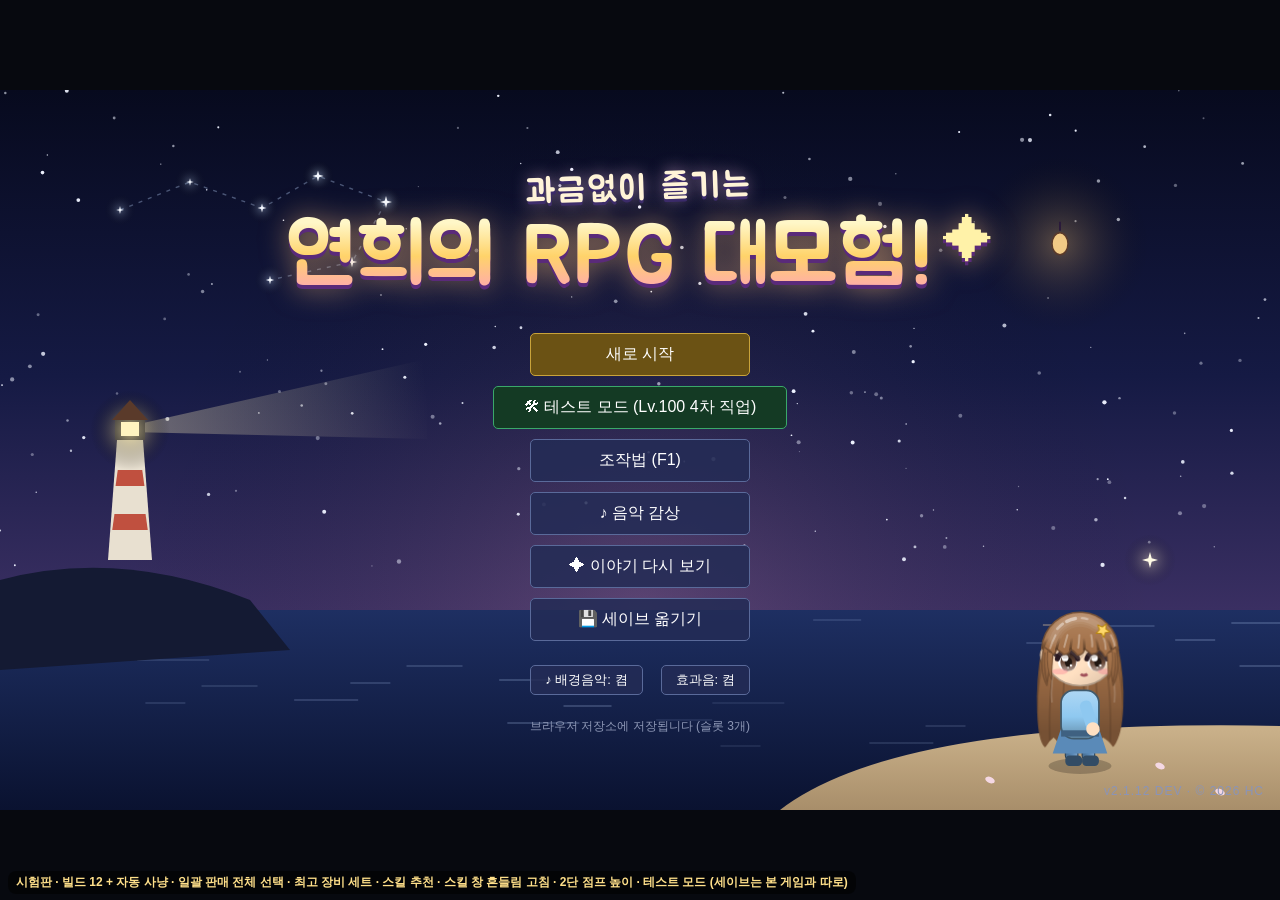
==== commit 33960022: "시험판 beta: 테스트 모드 포함 (모바일 fb409c1)" ====
--- a/beta/index.html
+++ b/beta/index.html
@@ -132,6 +132,6 @@
   <!-- 시작 -->
   <script src="src/dev.js"></script>
   <script src="src/main.js"></script>
-<div style="position:fixed;left:8px;bottom:6px;z-index:99999;pointer-events:none;font:bold 12px sans-serif;color:#ffe08a;background:rgba(0,0,0,.55);padding:3px 8px;border-radius:8px">시험판 · 빌드 12 + 자동 사냥 · 일괄 판매 전체 선택 · 최고 장비 세트 · 스킬 추천 · 스킬 창 흔들림 고침 · 테스트 모드 (세이브는 본 게임과 따로)</div>
+<div style="position:fixed;left:8px;bottom:6px;z-index:99999;pointer-events:none;font:bold 12px sans-serif;color:#ffe08a;background:rgba(0,0,0,.55);padding:3px 8px;border-radius:8px">시험판 · 빌드 12 + 자동 사냥 · 일괄 판매 전체 선택 · 최고 장비 세트 · 스킬 추천 · 스킬 창 흔들림 고침 · 2단 점프 높이 · 테스트 모드 (세이브는 본 게임과 따로)</div>
 </body>
 </html>
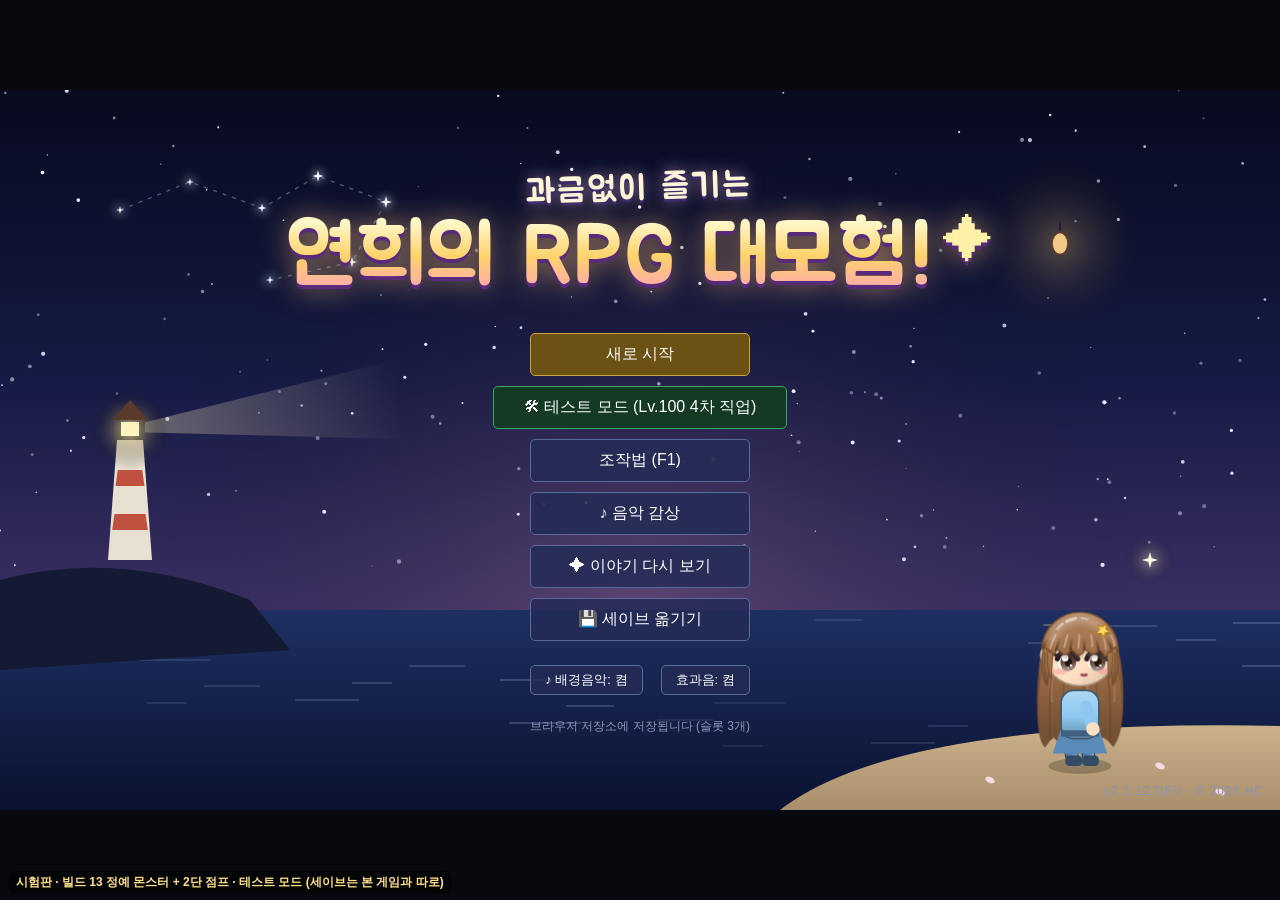
==== commit 421a4826: "시험판 beta: 테스트 모드 포함 (모바일 52f64b6)" ====
--- a/beta/index.html
+++ b/beta/index.html
@@ -111,6 +111,7 @@
   <script src="src/systems/hidden.js"></script>
   <script src="src/entity/player.js"></script>
   <script src="src/world.js"></script>
+  <script src="src/systems/elite.js"></script>
   <!-- UI -->
   <script src="src/ui/ui.js"></script>
   <script src="src/ui/hud.js"></script>
@@ -132,6 +133,6 @@
   <!-- 시작 -->
   <script src="src/dev.js"></script>
   <script src="src/main.js"></script>
-<div style="position:fixed;left:8px;bottom:6px;z-index:99999;pointer-events:none;font:bold 12px sans-serif;color:#ffe08a;background:rgba(0,0,0,.55);padding:3px 8px;border-radius:8px">시험판 · 빌드 12 + 자동 사냥 · 일괄 판매 전체 선택 · 최고 장비 세트 · 스킬 추천 · 스킬 창 흔들림 고침 · 2단 점프 높이 · 테스트 모드 (세이브는 본 게임과 따로)</div>
+<div style="position:fixed;left:8px;bottom:6px;z-index:99999;pointer-events:none;font:bold 12px sans-serif;color:#ffe08a;background:rgba(0,0,0,.55);padding:3px 8px;border-radius:8px">시험판 · 빌드 13 정예 몬스터 + 2단 점프 · 테스트 모드 (세이브는 본 게임과 따로)</div>
 </body>
 </html>
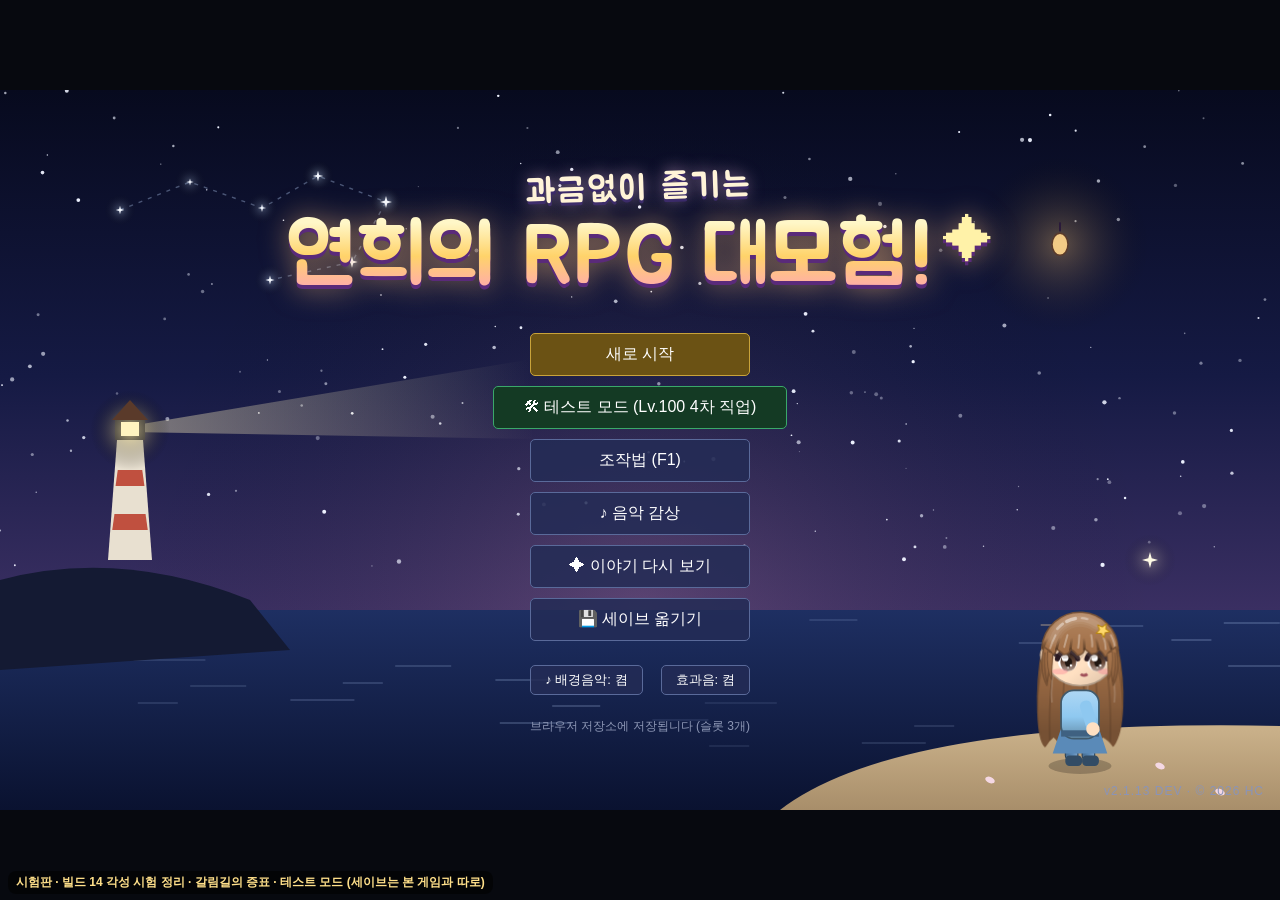
==== commit 89931ac0: "시험판 beta: 테스트 모드 포함 (모바일 9d823d1)" ====
--- a/beta/index.html
+++ b/beta/index.html
@@ -91,6 +91,7 @@
   <script src="src/systems/items.js"></script>
   <script src="src/systems/stats.js"></script>
   <script src="src/systems/quest.js"></script>
+  <script src="src/systems/jobreset.js"></script>
   <script src="src/systems/combat.js"></script>
   <script src="src/systems/tutorial.js"></script>
   <script src="src/systems/nav.js"></script>
@@ -133,6 +134,6 @@
   <!-- 시작 -->
   <script src="src/dev.js"></script>
   <script src="src/main.js"></script>
-<div style="position:fixed;left:8px;bottom:6px;z-index:99999;pointer-events:none;font:bold 12px sans-serif;color:#ffe08a;background:rgba(0,0,0,.55);padding:3px 8px;border-radius:8px">시험판 · 빌드 13 정예 몬스터 + 2단 점프 · 테스트 모드 (세이브는 본 게임과 따로)</div>
+<div style="position:fixed;left:8px;bottom:6px;z-index:99999;pointer-events:none;font:bold 12px sans-serif;color:#ffe08a;background:rgba(0,0,0,.55);padding:3px 8px;border-radius:8px">시험판 · 빌드 14 각성 시험 정리 · 갈림길의 증표 · 테스트 모드 (세이브는 본 게임과 따로)</div>
 </body>
 </html>
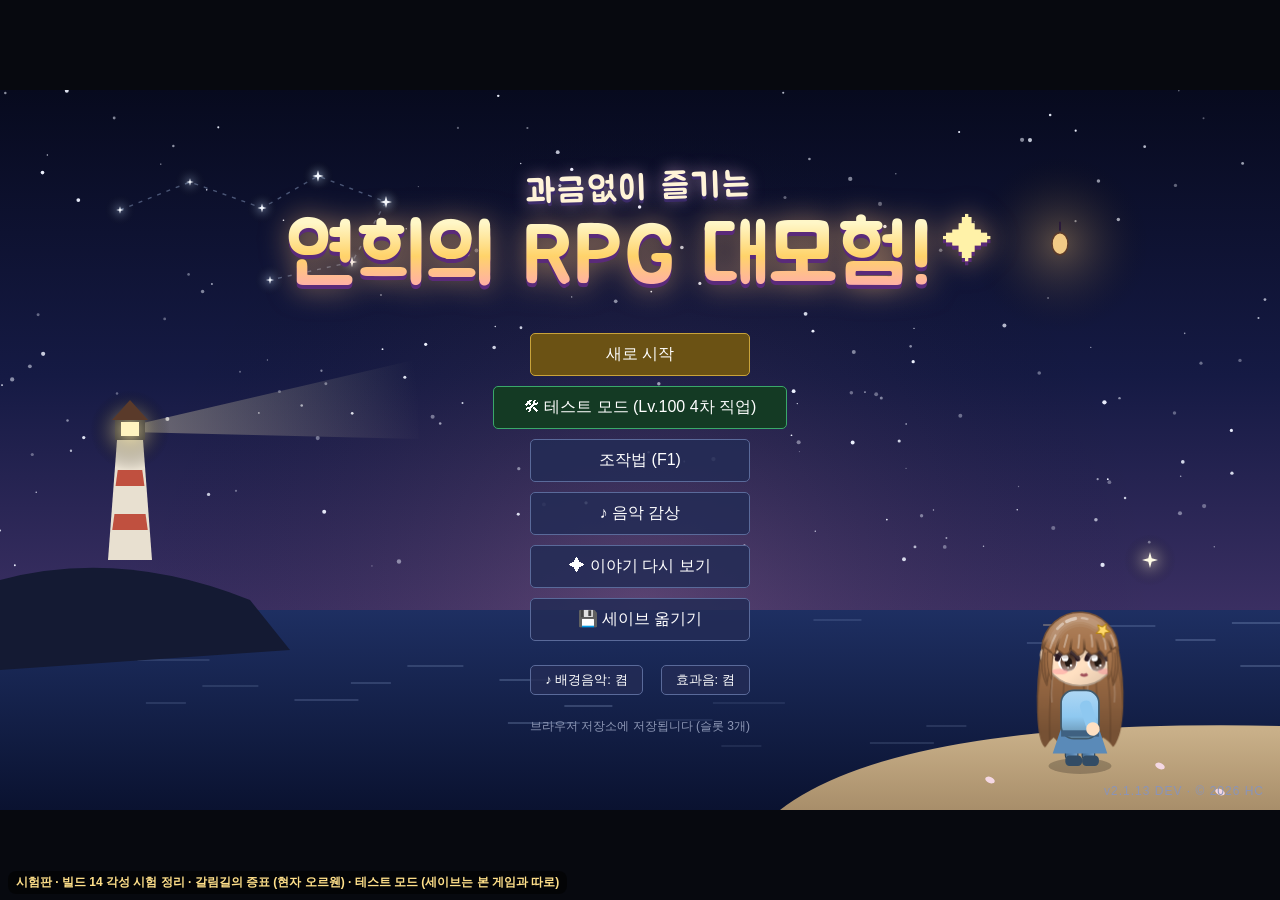
==== commit c346b787: "시험판 beta: 테스트 모드 포함 (모바일 804da57)" ====
--- a/beta/index.html
+++ b/beta/index.html
@@ -79,6 +79,7 @@
   <script src="src/render/gearfx.js"></script>
   <script src="src/render/hair_user.js"></script>
   <script src="src/render/head2.js"></script>
+  <script src="src/render/sage_npc.js"></script>
   <script src="src/render/monsters2.js"></script>
   <script src="src/render/monsters3.js"></script>
   <script src="src/render/monsters4.js"></script>
@@ -134,6 +135,6 @@
   <!-- 시작 -->
   <script src="src/dev.js"></script>
   <script src="src/main.js"></script>
-<div style="position:fixed;left:8px;bottom:6px;z-index:99999;pointer-events:none;font:bold 12px sans-serif;color:#ffe08a;background:rgba(0,0,0,.55);padding:3px 8px;border-radius:8px">시험판 · 빌드 14 각성 시험 정리 · 갈림길의 증표 · 테스트 모드 (세이브는 본 게임과 따로)</div>
+<div style="position:fixed;left:8px;bottom:6px;z-index:99999;pointer-events:none;font:bold 12px sans-serif;color:#ffe08a;background:rgba(0,0,0,.55);padding:3px 8px;border-radius:8px">시험판 · 빌드 14 각성 시험 정리 · 갈림길의 증표 (현자 오르웬) · 테스트 모드 (세이브는 본 게임과 따로)</div>
 </body>
 </html>
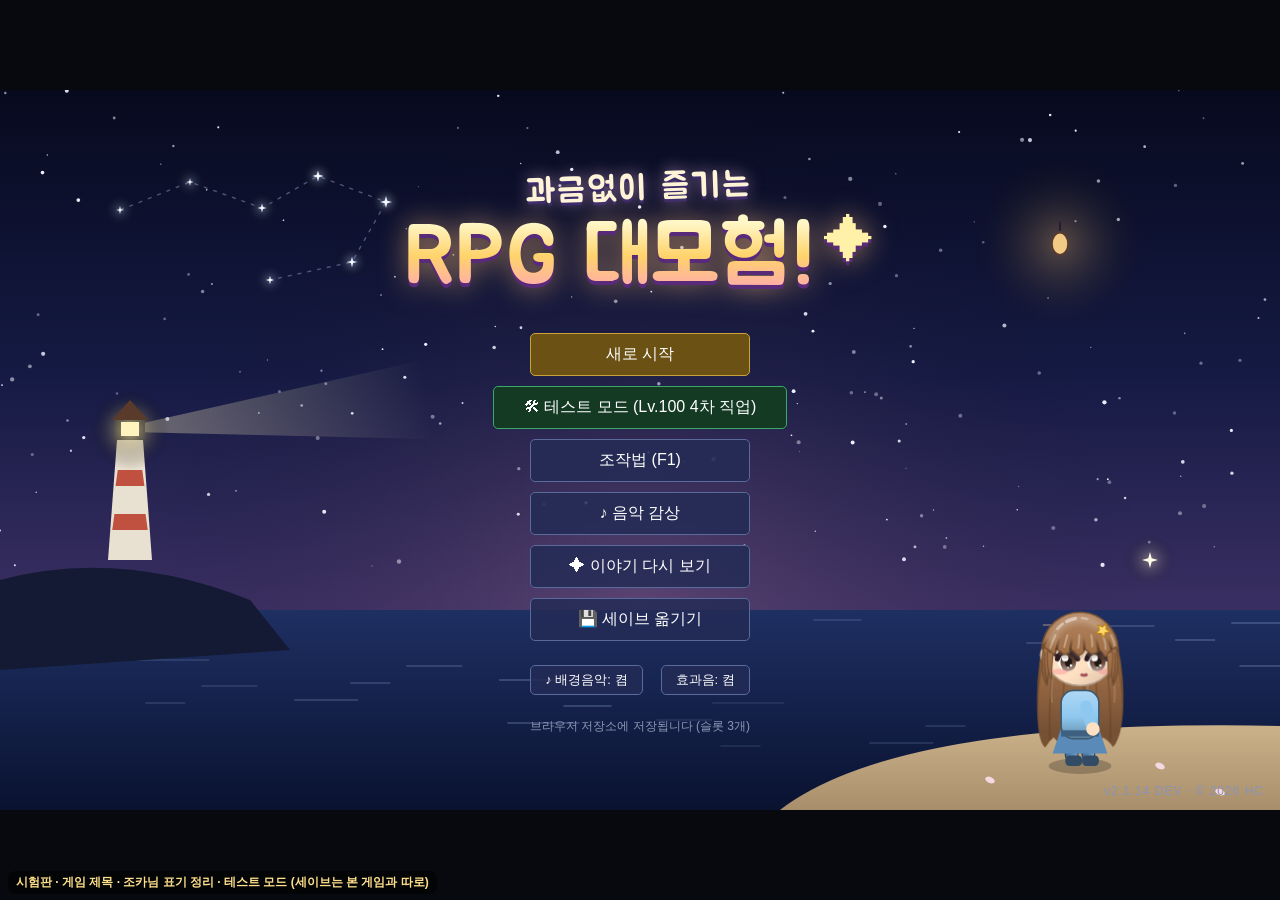
==== commit 6987ce9f: "시험판 beta: 테스트 모드 포함 (모바일 d8cebb6)" ====
--- a/beta/index.html
+++ b/beta/index.html
@@ -1,5 +1,5 @@
 <!doctype html>
-<!-- 과금없이 즐기는 연희의 RPG 대모험 © 2026 HC. All rights reserved. 무단 복제·배포 금지 -->
+<!-- 과금없이 즐기는 RPG 대모험 © 2026 HC. All rights reserved. 무단 복제·배포 금지 -->
 <html lang="ko">
 <head>
   <meta charset="utf-8">
@@ -135,6 +135,6 @@
   <!-- 시작 -->
   <script src="src/dev.js"></script>
   <script src="src/main.js"></script>
-<div style="position:fixed;left:8px;bottom:6px;z-index:99999;pointer-events:none;font:bold 12px sans-serif;color:#ffe08a;background:rgba(0,0,0,.55);padding:3px 8px;border-radius:8px">시험판 · 빌드 14 각성 시험 정리 · 갈림길의 증표 (현자 오르웬) · 테스트 모드 (세이브는 본 게임과 따로)</div>
+<div style="position:fixed;left:8px;bottom:6px;z-index:99999;pointer-events:none;font:bold 12px sans-serif;color:#ffe08a;background:rgba(0,0,0,.55);padding:3px 8px;border-radius:8px">시험판 · 게임 제목 · 조카님 표기 정리 · 테스트 모드 (세이브는 본 게임과 따로)</div>
 </body>
 </html>
--- a/beta/css/fonts/jua.css
+++ b/beta/css/fonts/jua.css
@@ -1,4 +1,4 @@
-/*! 과금없이 즐기는 연희의 RPG 대모험 © 2026 HC. All rights reserved. 무단 복제·배포 금지 */
+/*! 과금없이 즐기는 RPG 대모험 © 2026 HC. All rights reserved. 무단 복제·배포 금지 */
 /* 2.0 타이틀 글씨체: 주아(BM JUA, SIL OFL 1.1 — jua/OFL.txt). @fontsource/jua 5.3.0의 한글·라틴 조각 파일. EXE에서도 인터넷 없이 보이도록 게임 폴더에 포함 */
 /* jua-[2]-400-normal */
 @font-face {
--- a/beta/css/style.css
+++ b/beta/css/style.css
@@ -1,4 +1,4 @@
-/*! 과금없이 즐기는 연희의 RPG 대모험 © 2026 HC. All rights reserved. 무단 복제·배포 금지 */
+/*! 과금없이 즐기는 RPG 대모험 © 2026 HC. All rights reserved. 무단 복제·배포 금지 */
 * { box-sizing: border-box; margin: 0; padding: 0; }
 html, body { width: 100%; height: 100%; background: #07090f; overflow: hidden; }
 body { font-family: 'Malgun Gothic', '맑은 고딕', 'Apple SD Gothic Neo', sans-serif; user-select: none; -webkit-user-select: none; }
--- a/beta/css/mobile.css
+++ b/beta/css/mobile.css
@@ -1,4 +1,4 @@
-/*! 과금없이 즐기는 연희의 RPG 대모험 © 2026 HC. All rights reserved. 무단 복제·배포 금지 */
+/*! 과금없이 즐기는 RPG 대모험 © 2026 HC. All rights reserved. 무단 복제·배포 금지 */
 /* 모바일 1차: 화면 맞추기 · 터치 버튼 · 세이브 옮기기 창
    PC 에서는 safe-area 값이 0 이고 터치 버튼이 없어서 화면이 그대로다 */
 
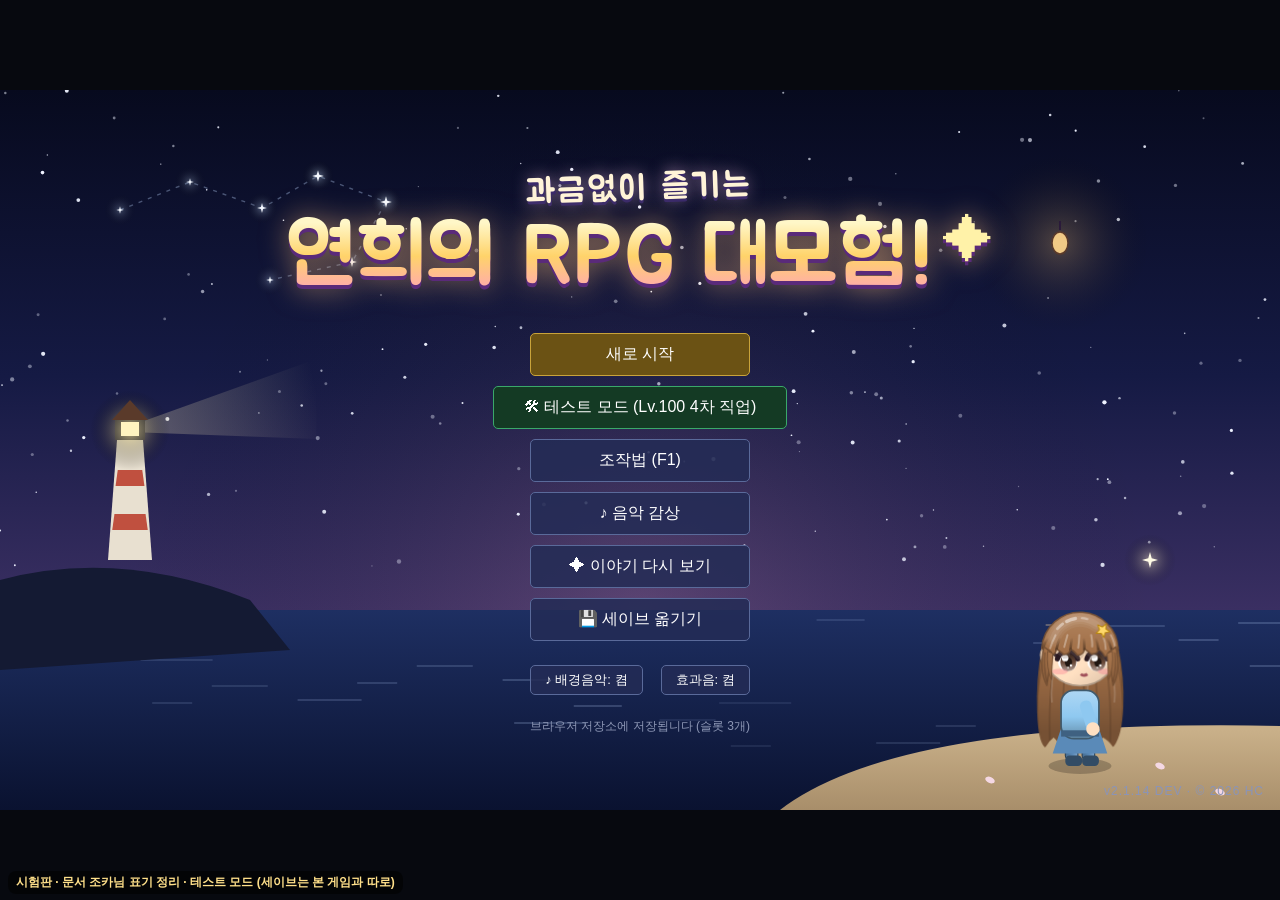
==== commit 3ffa6b0f: "시험판 beta: 테스트 모드 포함 (모바일 c4ef64e)" ====
--- a/beta/index.html
+++ b/beta/index.html
@@ -135,6 +135,6 @@
   <!-- 시작 -->
   <script src="src/dev.js"></script>
   <script src="src/main.js"></script>
-<div style="position:fixed;left:8px;bottom:6px;z-index:99999;pointer-events:none;font:bold 12px sans-serif;color:#ffe08a;background:rgba(0,0,0,.55);padding:3px 8px;border-radius:8px">시험판 · 게임 제목 · 조카님 표기 정리 · 테스트 모드 (세이브는 본 게임과 따로)</div>
+<div style="position:fixed;left:8px;bottom:6px;z-index:99999;pointer-events:none;font:bold 12px sans-serif;color:#ffe08a;background:rgba(0,0,0,.55);padding:3px 8px;border-radius:8px">시험판 · 문서 조카님 표기 정리 · 테스트 모드 (세이브는 본 게임과 따로)</div>
 </body>
 </html>
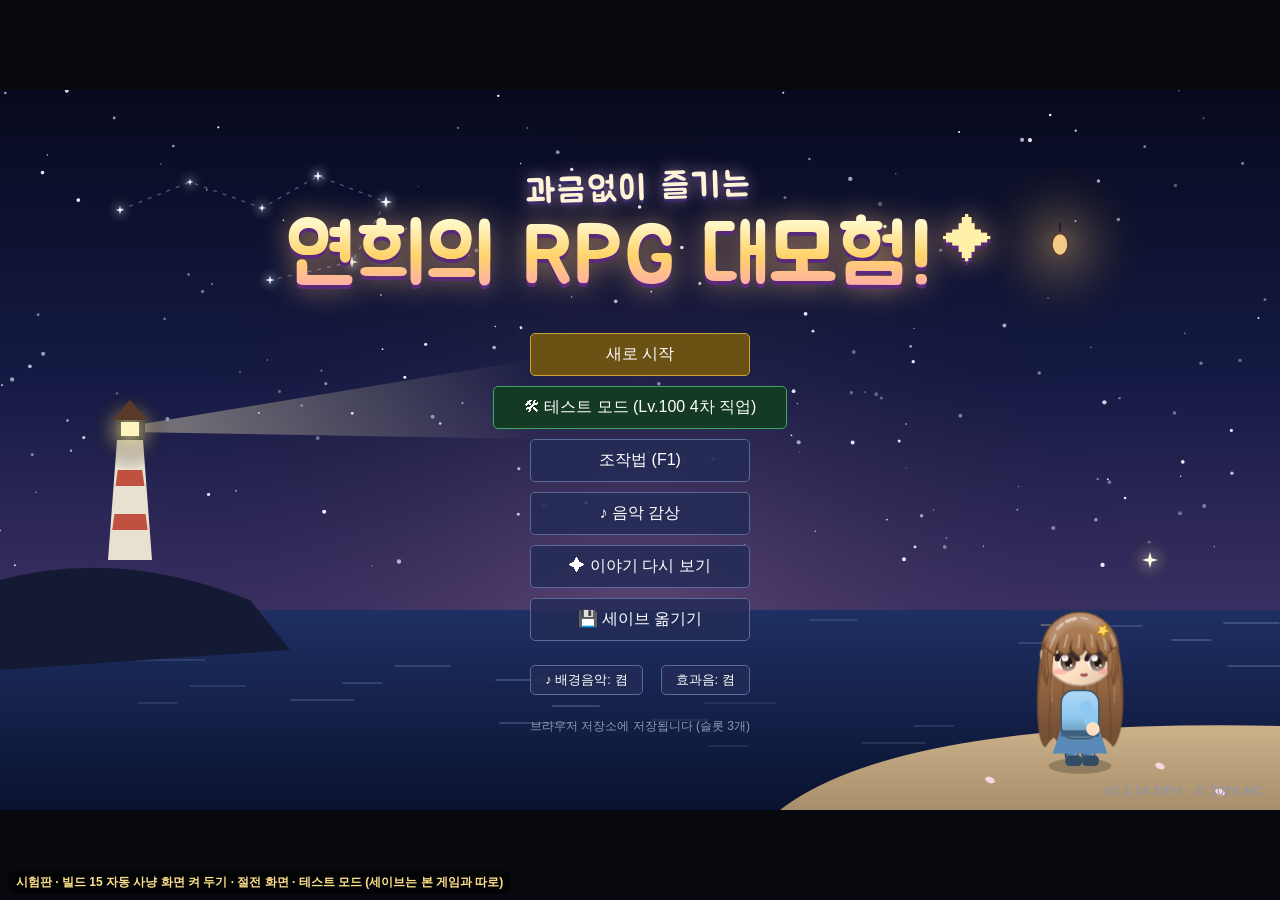
==== commit bef365d4: "시험판 beta: 테스트 모드 포함 (모바일 7517cf7)" ====
--- a/beta/index.html
+++ b/beta/index.html
@@ -130,11 +130,12 @@
   <script src="src/ui/bugreport.js"></script>
   <script src="src/ui/mobile.js"></script>
   <script src="src/ui/play.js"></script>
+  <script src="src/ui/sleep.js"></script>
   <script src="src/ui/jobcard_pc.js"></script>
   <script src="src/ui/jobcard.js"></script>
   <!-- 시작 -->
   <script src="src/dev.js"></script>
   <script src="src/main.js"></script>
-<div style="position:fixed;left:8px;bottom:6px;z-index:99999;pointer-events:none;font:bold 12px sans-serif;color:#ffe08a;background:rgba(0,0,0,.55);padding:3px 8px;border-radius:8px">시험판 · 문서 조카님 표기 정리 · 테스트 모드 (세이브는 본 게임과 따로)</div>
+<div style="position:fixed;left:8px;bottom:6px;z-index:99999;pointer-events:none;font:bold 12px sans-serif;color:#ffe08a;background:rgba(0,0,0,.55);padding:3px 8px;border-radius:8px">시험판 · 빌드 15 자동 사냥 화면 켜 두기 · 절전 화면 · 테스트 모드 (세이브는 본 게임과 따로)</div>
 </body>
 </html>
--- a/beta/css/mobile.css
+++ b/beta/css/mobile.css
@@ -189,3 +189,32 @@
 body.touch-on .keys .btn.atkk.off { opacity: .4; }
 /* 빌드 13: [공격] 버튼 = 스킬1~6 버튼과 같은 크기 (그릴 때 같이 그려서 CSS 로 맞춤) */
 body.touch-on .sk .keys .btn.atkk { min-width: 4.74em; text-align: center; }
+
+/* 빌드 15: 절전 화면 (src/ui/sleep.js) — 검은 바탕 · 어두운 글자 (배터리 아낌) */
+#slp{position:fixed;inset:0;z-index:100000;background:#000;color:#8a8f9c;font-family:'Malgun Gothic',sans-serif;display:flex;flex-direction:column;align-items:center;justify-content:flex-start;padding-top:max(14px,env(safe-area-inset-top));box-sizing:border-box;user-select:none;-webkit-user-select:none;touch-action:none}
+#slp .moon{font-size:13px;color:#6a7088;letter-spacing:2px}
+#slp .clk{font-size:36px;line-height:1.15;color:#b8bcc8;font-weight:300;letter-spacing:2px;font-variant-numeric:tabular-nums}
+#slp .sub{font-size:13px;color:#6a7088;margin:0 0 10px}
+#slp .live{display:inline-block;width:7px;height:7px;border-radius:50%;background:#3a8a5a;margin-right:6px;vertical-align:1px;box-shadow:0 0 6px #3a8a5a;animation:slpLive 2s ease-in-out infinite}
+@keyframes slpLive{50%{opacity:.25}}
+#slp .lv{font-size:14px;color:#a8acb8;margin-bottom:5px}
+#slp .bar{width:300px;max-width:70vw;height:5px;background:#1a1c22;border-radius:3px;overflow:hidden;margin-bottom:10px}
+#slp .bar i{display:block;height:100%;width:0;background:linear-gradient(90deg,#5a6a3a,#8a9a4a)}
+#slp .grid{display:grid;grid-template-columns:repeat(4,auto);gap:2px 26px;text-align:center;margin-bottom:8px}
+#slp .grid b{display:block;font-size:17px;color:#c8ccd6;font-weight:600;font-variant-numeric:tabular-nums}
+#slp .grid span{font-size:11px;color:#5a5f6c}
+#slp .pot{font-size:12px;color:#6a7088;margin-bottom:4px}
+#slp .warn{font-size:12px;color:#b88a3a;min-height:16px}
+#slp .slide{position:absolute;bottom:max(12px,env(safe-area-inset-bottom));width:300px;max-width:70vw;height:44px;border-radius:22px;background:#0e1014;border:1px solid #23262e;display:flex;align-items:center;overflow:hidden}
+#slp .slide .knob{position:absolute;left:2px;top:1px;width:40px;height:40px;border-radius:50%;background:#2a2e38;color:#9aa0b0;display:flex;align-items:center;justify-content:center;font-size:18px;touch-action:none;z-index:1}
+#slp .slide .t{flex:1;text-align:center;font-size:13px;color:#5a5f6c;letter-spacing:1px;padding-left:40px}
+#slpsum{position:fixed;inset:0;z-index:100000;background:rgba(0,0,0,.55);display:flex;align-items:center;justify-content:center;font-family:'Malgun Gothic',sans-serif}
+#slpsum .w{width:430px;max-width:86vw;max-height:92vh;overflow:auto;background:linear-gradient(#232a44,#151a2c);border:1px solid #4a5684;border-radius:12px;color:#e8ecf8;padding:14px 18px;box-shadow:0 8px 30px rgba(0,0,0,.5);box-sizing:border-box}
+#slpsum h3{margin:0 0 2px;font-size:17px;color:#ffe08a}
+#slpsum .tm{font-size:12px;color:#9aa4c8;margin-bottom:8px}
+#slpsum .why{font-size:13px;color:#ffb08a;margin-bottom:6px}
+#slpsum .r{display:flex;justify-content:space-between;font-size:14px;padding:5px 0;border-bottom:1px solid rgba(255,255,255,.07)}
+#slpsum .r b{color:#fff}
+#slpsum .its{display:flex;flex-wrap:wrap;gap:5px;margin:8px 0 12px}
+#slpsum .its span{font-size:12px;padding:3px 7px;border-radius:6px;background:rgba(255,255,255,.07)}
+#slpsum .btn{width:100%}
